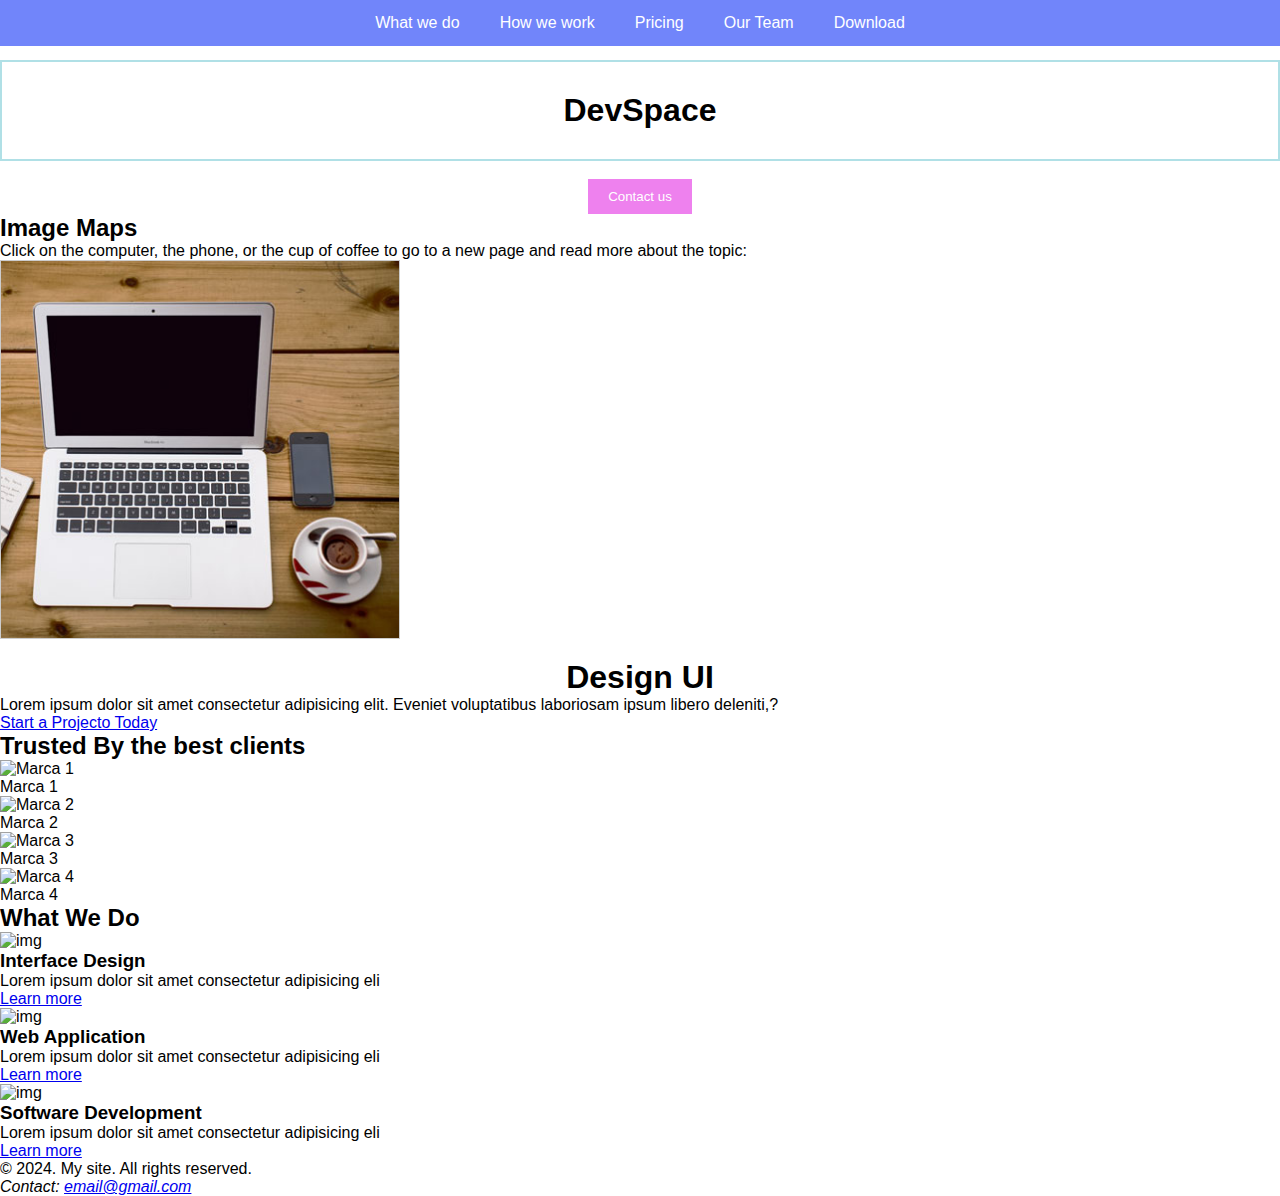
==== index.html @ 98fa3830 "Update image-style.css" ====
<!DOCTYPE html>
<html lang="es">
<head>
    <meta charset="UTF-8">
    <meta name="viewport" content="width=device-width, initial-scale=1.0">
    <link rel="stylesheet" href="style.css">
    <title>Dev Space</title>
</head>
<body>

    <header class="container">
        <nav class="menu">
            <ul>
                <li><a href="/">What we do</a></li>
                <li><a href="/">How we work</a></li>
                <li><a href="/">Pricing</a></li>
                <li><a href="/">Our Team</a></li>
                <li><a href="/">Download</a></li> 
            </ul>
        </nav>
    </header>

    <main>
        <section class="content">
            <h1>DevSpace</h1>
            <br>
            <a href="https://github.com/yuleiditho/DevFSpace" target="_blank">
                <button>Contact us</button>
            </a>
        </section>

        <section>
            <h2>Image Maps</h2>
            <p>Click on the computer, the phone, or the cup of coffee to go to a new page and read more about the topic:</p>
            
            <div class="image-map-container">
                <img src="images/workplace.jpg" alt="Workplace" usemap="#workmap" style="width:400;height:379;">

                <div class="highlight" style="top: 44px; left: 34px; width: 236px; height: 306px;"></div>
                <div class="highlight" style="top: 172px; left: 290px; width: 43px; height: 78px;"></div>
                <div class="highlight" style="top: 256px; left: 293px; width: 88px; height: 88px; border-radius: 50%;"></div>
                
                <map name="workmap">
                    <area shape="rect" target="_blank" alt="computer" title="computer" href="https://www.w3schools.com/html/computer.htm" coords="273,349,32,42" shape="rect">
                    <area shape="rect" target="_blank" alt="phone" title="phone" href="https://www.w3schools.com/html/phone.htm" coords="334,250,290,171" shape="rect">
                    <area shape="circle" target="_blank" alt="coffee" title="coffee" href="https://www.w3schools.com/html/coffee.htm" coords="305,270,107" shape="circle">
                </map>
            </div>

        </section>
        <section>
            <h1>Design UI</h1>

            <p>Lorem ipsum dolor sit amet consectetur adipisicing elit. 
                Eveniet voluptatibus laboriosam ipsum libero deleniti,?</p>

            <a href="#">Start a Projecto Today</a>
            
        </section>
        

        <section>
            <div>
                <h2>Trusted By the best clients</h2>
            </div>

            <figure>
                <img src="#" alt="Marca 1">
                <figcaption>Marca 1</figcaption>
            </figure>
            <figure>
                <img src="#" alt="Marca 2">
                <figcaption>Marca 2</figcaption>
            </figure>
            <figure>
                <img src="#" alt="Marca 3">
                <figcaption>Marca 3</figcaption>
            </figure> <figure>
                <img src="#" alt="Marca 4">
                <figcaption>Marca 4</figcaption>
            </figure>
        </section>

        <section>
            <h2>What We Do</h2>
            <article>
                <img src="https://www.lapa.ninja/lab/dev-space/images/what-we-do-1.svg" alt="img">
                <h3>Interface Design</h3>
                <p>Lorem ipsum dolor sit amet consectetur adipisicing eli</p>
                <a href="#">Learn more</a>
            </article>
            <article>
                <img src="https://www.lapa.ninja/lab/dev-space/images/what-we-do-2.svg" alt="img">
                <h3>Web Application</h3>
                <p>Lorem ipsum dolor sit amet consectetur adipisicing eli</p>
                <a href="#">Learn more</a>
            </article>
            <article>
                <img src="https://www.lapa.ninja/lab/dev-space/images/what-we-do-3.svg" alt="img">
                <h3>Software Development</h3>
                <p>Lorem ipsum dolor sit amet consectetur adipisicing eli</p>
                <a href="#">Learn more</a>
            </article>
        </section>
    </main>


    <footer>
        <p>&copy; 2024. My site. All rights reserved.</p>
        <address>
            Contact: <a href="email@gmail.com">email@gmail.com</a>
        </address>
    </footer>
    
</body>
</html>
---- style.css ----
*{
    margin: 0;
    padding: 0;
    box-sizing: border-box;
}

body{
    font-family: Verdana, Geneva, Tahoma, sans-serif;
    justify-content: center;
    align-items: center;
    height: 100vh;
}
.container{
    display: flex;
    flex-direction: column;
    align-items: center;
    width: 100%;
    max-width: 1200px;
}

.menu{
    background-color: #7185fa;
    width: 100%;
    position: fixed;
    top: 0;
    left: 0;
    z-index: 1000;
}

.menu ul{
    display: flex;
    list-style-type: none;
    justify-content: center;
}
.menu a{
    display: block;
    color: white;
    text-align: center;
    padding: 14px 20px;
    border: none;
    border-radius: 20px;
    transition-duration: 500ms;
    cursor: pointer;
    text-decoration: none;
}

.menu a:hover {
    background-color: #484ad8;
    color: black;
    padding: 12px;
}

.content{
    margin-top: 60px;
    text-align: center;
    width: 100%;
}

h1{
    margin-top: 10px;
    padding-top: 10px;
    text-align: center;
}

.content h1{
    text-align: center;
    border: 2px solid powderblue;
    padding: 30px;
}

.content button {
    background-color: hsl(300, 76%, 72%);
    color: white;
    padding: 10px 20px;
    border: none;
    cursor: pointer;
    transition: transform 0.3s;
}

button:hover {
    transform: scale(1.1);
}

.image-map-container {
    position: relative;
    width: 400px; /* Ajusta el ancho según sea necesario */
    height: 379px; /* Ajusta la altura según sea necesario */
    overflow: hidden; /* Oculta cualquier contenido que se desborde */
    border: 1px solid #ccc; /* Añade un borde para visualizar mejor la caja */
}

.image-map-container img {
    width: 100%; /* Asegura que la imagen se ajuste al ancho del contenedor */
    height: auto; /* Mantiene la proporción de la imagen */
}


.image-map-container area {
    position: absolute;
    display: block;
    pointer-events: none;
    transition: background-color 0.3s;
}

.image-map-container area:hover {
    background-color: rgba(69, 77, 75, 0.658);
}

.image-map-container area[shape="rect"] {
    top: 44px;
    left: 34px;
    width: 236px;
    height: 306px;
}

.image-map-container area[shape="rect"]:nth-of-type(2) {
    top: 172px;
    left: 290px;
    width: 43px;
    height: 78px;
}

.image-map-container area[shape="circle"] {
    top: 256px;
    left: 293px;
    width: 88px;
    height: 88px;
    border-radius: 100%;
}
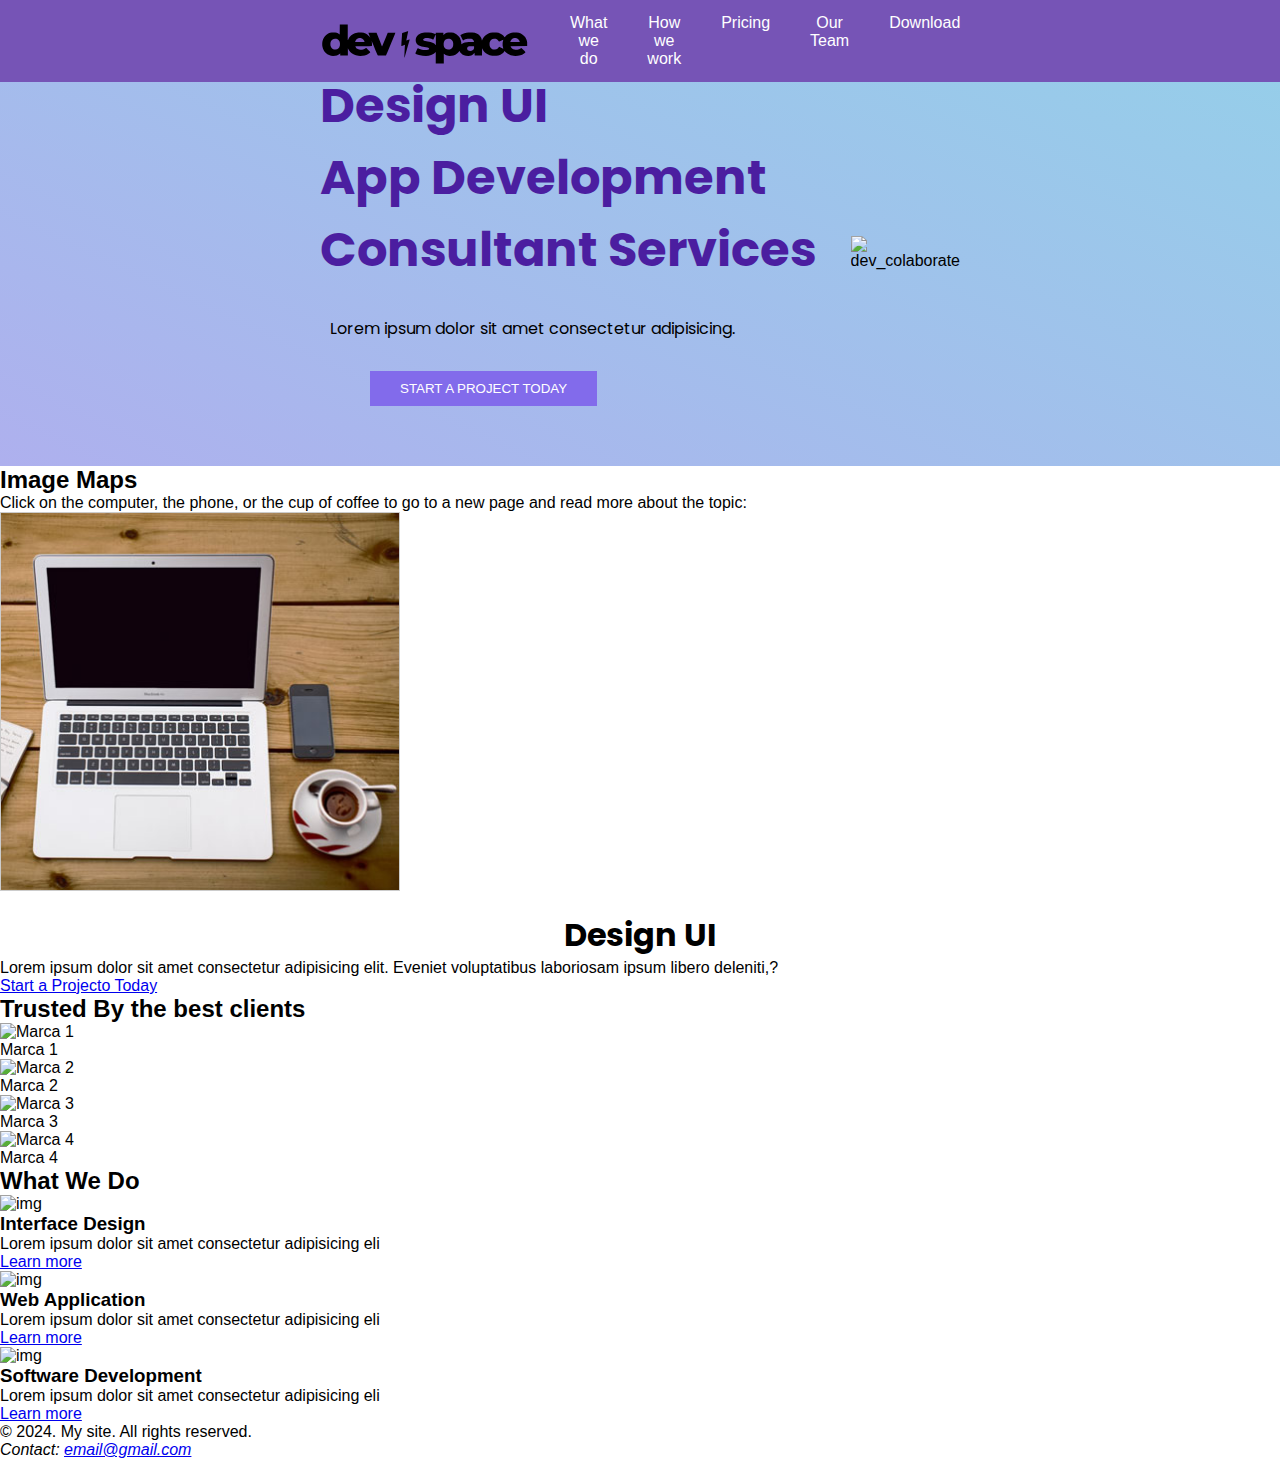
==== commit 2500b802: "style: Improve the design of the landing page" ====
--- a/index.html
+++ b/index.html
@@ -4,12 +4,15 @@
     <meta charset="UTF-8">
     <meta name="viewport" content="width=device-width, initial-scale=1.0">
     <link rel="stylesheet" href="style.css">
+    <link href="https://fonts.googleapis.com/css2?family=Poppins:wght@400;700&display=swap" rel="stylesheet">
     <title>Dev Space</title>
 </head>
 <body>
 
     <header class="container">
+       
         <nav class="menu">
+            <img src="images/logospace.svg" alt="logo" class="logo">
             <ul>
                 <li><a href="/">What we do</a></li>
                 <li><a href="/">How we work</a></li>
@@ -21,12 +24,20 @@
     </header>
 
     <main>
-        <section class="content">
-            <h1>DevSpace</h1>
-            <br>
-            <a href="https://github.com/yuleiditho/DevFSpace" target="_blank">
-                <button>Contact us</button>
-            </a>
+        <section class="content flex">
+            <div class="flex_item">
+                <h1>Design UI</h1>
+                <span>App Development</span>
+                <span>Consultant Services</span>
+                <p>Lorem ipsum dolor sit amet consectetur adipisicing.</p>
+                <a href="https://github.com/yuleiditho/DevFSpace" target="_blank">
+                    <button>START A PROJECT TODAY</button>
+                </a>    
+            </div>
+            <div class="flex_item">
+                <img src="https://www.lapa.ninja/lab/dev-space/images/yeo-feature-1.svg" alt="dev_colaborate" style="width:1080px;height:320;">
+            </div>
+            
         </section>
 
         <section>
--- a/style.css
+++ b/style.css
@@ -10,7 +10,7 @@
     align-items: center;
     height: 100vh;
 }
-.container{
+.container {
     display: flex;
     flex-direction: column;
     align-items: center;
@@ -18,21 +18,33 @@
     max-width: 1200px;
 }
 
-.menu{
-    background-color: #7185fa;
+.menu {
+    background-color: #7654b6;
     width: 100%;
     position: fixed;
     top: 0;
     left: 0;
     z-index: 1000;
-}
-
-.menu ul{
+    display: flex; 
+    align-items: center; 
+    justify-content: space-between; /* Espaciar los elementos */
+    padding: 0 300px; /* Ajusta el padding según sea necesario */
+}
+
+.logo {
+    width: 250px;
+    height: auto;
+    vertical-align: middle;
+    margin-left: 0; /* Elimina el padding y usa margin si es necesario */
+}
+
+.menu ul {
     display: flex;
     list-style-type: none;
     justify-content: center;
 }
-.menu a{
+
+.menu a {
     display: block;
     color: white;
     text-align: center;
@@ -45,34 +57,103 @@
 }
 
 .menu a:hover {
-    background-color: #484ad8;
+    background-color: #a3a4f5;
     color: black;
     padding: 12px;
 }
 
+/* Media Queries para Responsividad */
+@media (max-width: 1200px) {
+    .menu {
+        padding: 0 150px; /* Ajusta el padding para pantallas más pequeñas */
+    }
+}
+
+@media (max-width: 768px) {
+    .menu {
+        flex-direction: column; /* Cambia la dirección a columna para pantallas pequeñas */
+        padding: 0 20px; /* Ajusta el padding para pantallas más pequeñas */
+    }
+
+    .menu ul {
+        flex-direction: column; /* Cambia la dirección de los elementos del menú a columna */
+        align-items: center; /* Centra los elementos del menú */
+    }
+
+    .menu a {
+        padding: 10px 0; /* Ajusta el padding de los enlaces del menú */
+    }
+}
+
+
+.flex { 
+    display: flex;
+    gap: 0px;
+    flex-wrap: nowrap;
+    justify-content: space-around;
+    align-content: center;
+    align-items: center;
+ }
+  
+ .flex__item:nth-child(1) { 
+    width: 40%;
+    height: 80%;
+    
+ }
+  
+ .flex__item:nth-child(2){ 
+    width: 40%;
+    height: 80%;
+    
+ }
+
+ .flex img{
+    margin-top: 80px;
+    padding-right: 300px;
+    max-width: 100%;
+    height: auto;
+ }
 .content{
-    margin-top: 60px;
-    text-align: center;
-    width: 100%;
+    background: rgb(174,176,238);
+    background: linear-gradient(25deg, rgba(174,176,238,1) 0%, rgba(148,208,233,1) 100%);
+    padding: 20px; /* Espaciado interno */
+    padding-bottom: 60px;
 }
 
 h1{
+    font-family: 'Poppins', sans-serif;
+    font-weight: 400px;
     margin-top: 10px;
     padding-top: 10px;
     text-align: center;
-}
-
-.content h1{
-    text-align: center;
-    border: 2px solid powderblue;
+
+}
+
+.content h1,span{
+    font-family: 'Poppins', sans-serif;
+    font-size: xxx-large;
+    font-weight: bold;
+    color: #4b1ea0;
+    text-align: left;
+    padding: 0px;
+    margin-top: 50px;
+    margin-left: 300px;
+}
+
+.content p{
+    font-family: 'Poppins', sans-serif;
+    text-align: left;
+    display: block;
     padding: 30px;
+    margin-left: 280px;
 }
 
 .content button {
-    background-color: hsl(300, 76%, 72%);
+    background-color: hsl(251, 76%, 67%);
     color: white;
-    padding: 10px 20px;
+    padding: 10px 30px;
     border: none;
+    margin-left: 350px;
     cursor: pointer;
     transition: transform 0.3s;
 }
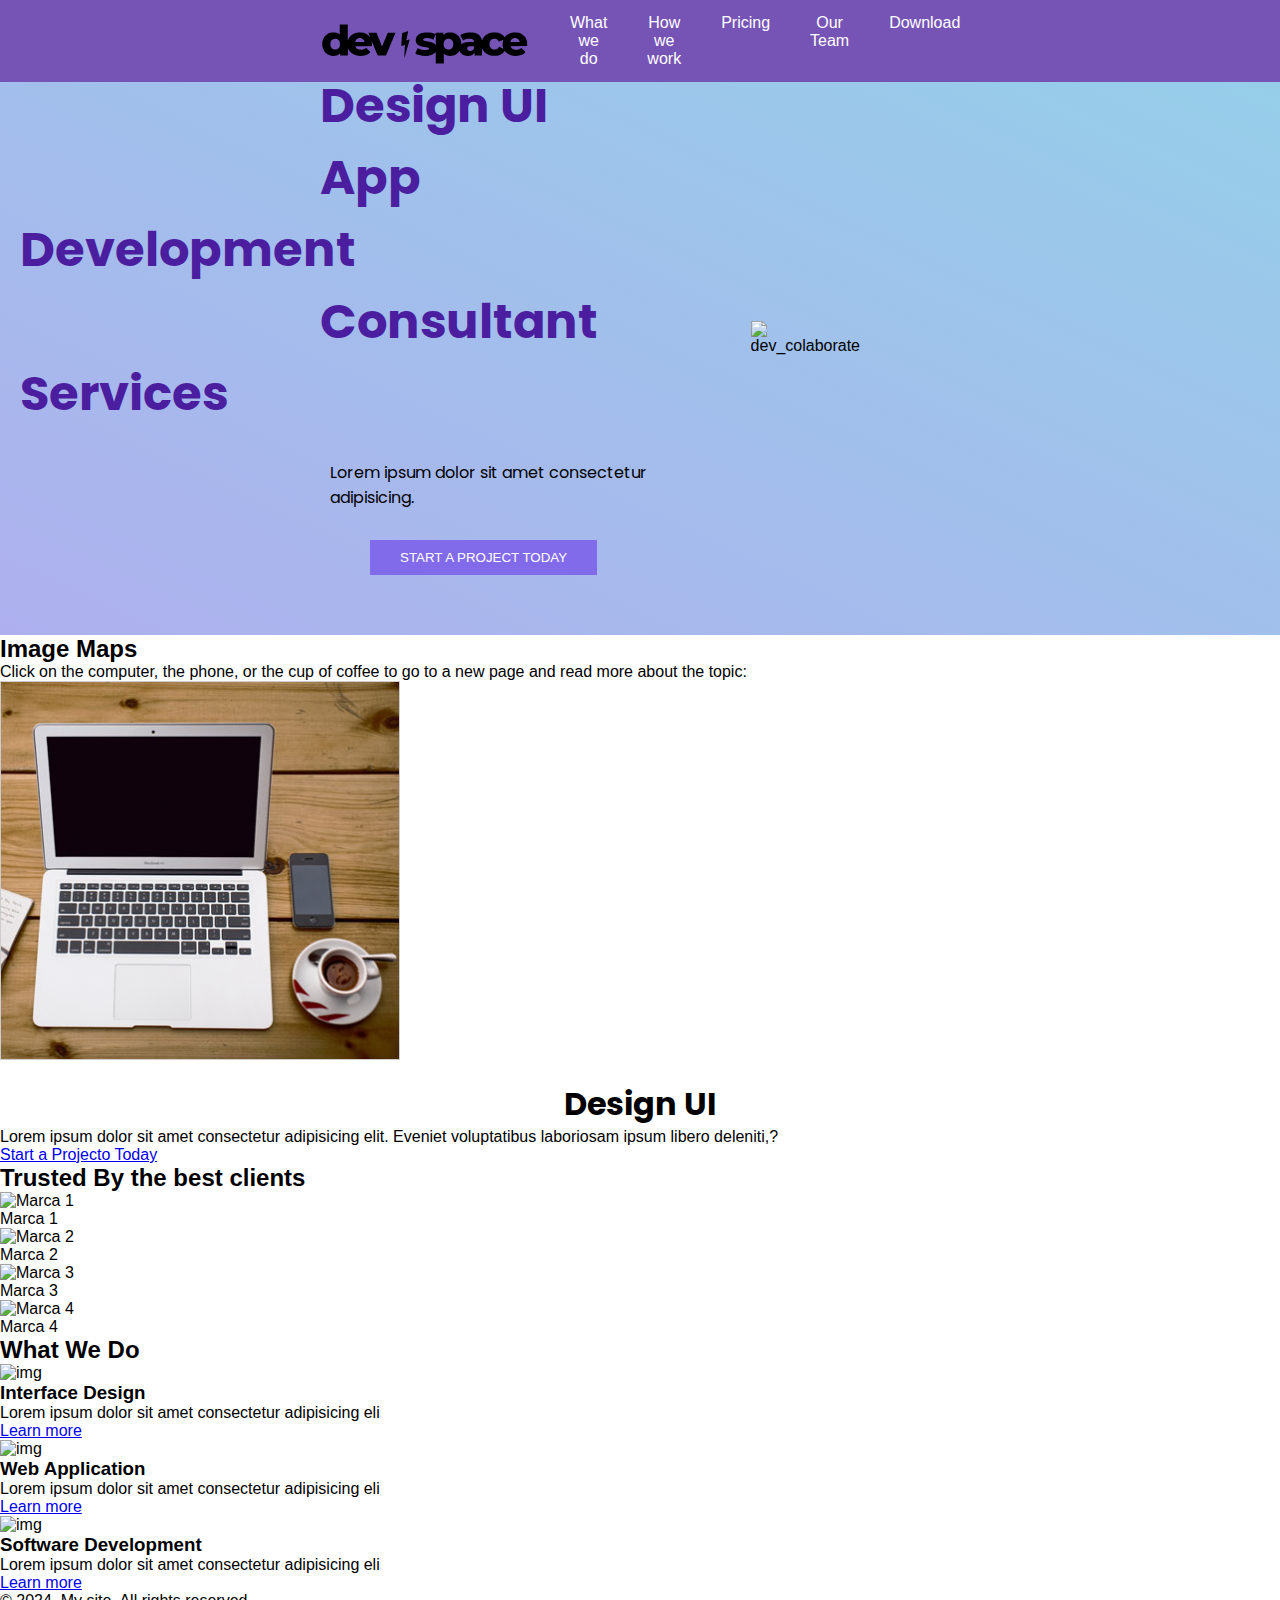
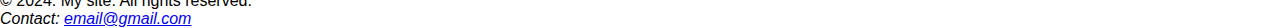
==== commit 364d47fb: "style: Improve the design of the landing page" ====
--- a/index.html
+++ b/index.html
@@ -3,8 +3,24 @@
 <head>
     <meta charset="UTF-8">
     <meta name="viewport" content="width=device-width, initial-scale=1.0">
+    <meta name="viewport" content="width=device-width, initial-scale=1, user-scalable=1" />
     <link rel="stylesheet" href="style.css">
+    <link rel="icon" href="https://img.icons8.com/?size=100&id=1umd-HubAW01&format=png&color=000000" type="image/png" sizes="16x16 32x32 48x48">
     <link href="https://fonts.googleapis.com/css2?family=Poppins:wght@400;700&display=swap" rel="stylesheet">
+    <meta name="description" content="Register for a machine learning workshop at our school for machines who can't learn good and want to do other stuff good too" />
+    <!--Target in X/Facebook-->
+    <meta name="twitter:title" content="Machine Learning Workshop" />
+    <meta name="twitter:description" content="School for machines who can't learn good and want to do other stuff good too" />
+    <meta name="twitter:url" content="https://www.machinelearningworkshop.com/?src=twitter" />
+    <meta name="twitter:image:src" content="http://www.machinelearningworkshop.com/image/all.png" />
+    <meta name="twitter:image:alt" content="27 different home appliances" />
+    <meta name="twitter:creator" content="@estellevw" />
+    <meta name="twitter:site" content="@perfmattersconf" />
+
+    <meta property="og:title" content="Machine Learning Workshop" />
+    <meta property="og:description" content="School for Machines Who Can't Learn Good and Want to Do Other Stuff Good Too" />
+    <meta property="og:image" content="http://www.machinelearningworkshop.com/image/all.png" />
+    <meta property="og:image:alt" content="Black and white line drawing of refrigerator, french door refrigerator, range, washer, fan, microwave, vaccuum, space heater and air conditioner" />
     <title>Dev Space</title>
 </head>
 <body>
@@ -14,17 +30,17 @@
         <nav class="menu">
             <img src="images/logospace.svg" alt="logo" class="logo">
             <ul>
-                <li><a href="/">What we do</a></li>
-                <li><a href="/">How we work</a></li>
-                <li><a href="/">Pricing</a></li>
-                <li><a href="/">Our Team</a></li>
-                <li><a href="/">Download</a></li> 
+                <li><a href="#do">What we do</a></li>
+                <li><a href="#work">How we work</a></li>
+                <li><a href="#pricing">Pricing</a></li>
+                <li><a href="#team">Our Team</a></li>
+                <li><a href="#download">Download</a></li> 
             </ul>
         </nav>
     </header>
 
     <main>
-        <section class="content flex">
+        <section class="content flex" >
             <div class="flex_item">
                 <h1>Design UI</h1>
                 <span>App Development</span>
@@ -40,7 +56,7 @@
             
         </section>
 
-        <section>
+        <section >
             <h2>Image Maps</h2>
             <p>Click on the computer, the phone, or the cup of coffee to go to a new page and read more about the topic:</p>
             
@@ -57,9 +73,9 @@
                     <area shape="circle" target="_blank" alt="coffee" title="coffee" href="https://www.w3schools.com/html/coffee.htm" coords="305,270,107" shape="circle">
                 </map>
             </div>
+        </section>
 
-        </section>
-        <section>
+        <section >
             <h1>Design UI</h1>
 
             <p>Lorem ipsum dolor sit amet consectetur adipisicing elit. 
@@ -70,7 +86,7 @@
         </section>
         
 
-        <section>
+        <section >
             <div>
                 <h2>Trusted By the best clients</h2>
             </div>
@@ -92,7 +108,7 @@
             </figure>
         </section>
 
-        <section>
+        <section id="do">
             <h2>What We Do</h2>
             <article>
                 <img src="https://www.lapa.ninja/lab/dev-space/images/what-we-do-1.svg" alt="img">
--- a/style.css
+++ b/style.css
@@ -1,3 +1,7 @@
+:root{ /*Variables constantes*/
+    --theme-color: #226DAA;
+}
+
 *{
     margin: 0;
     padding: 0;
@@ -109,7 +113,7 @@
 
  .flex img{
     margin-top: 80px;
-    padding-right: 300px;
+    padding-right: 400px;
     max-width: 100%;
     height: auto;
  }
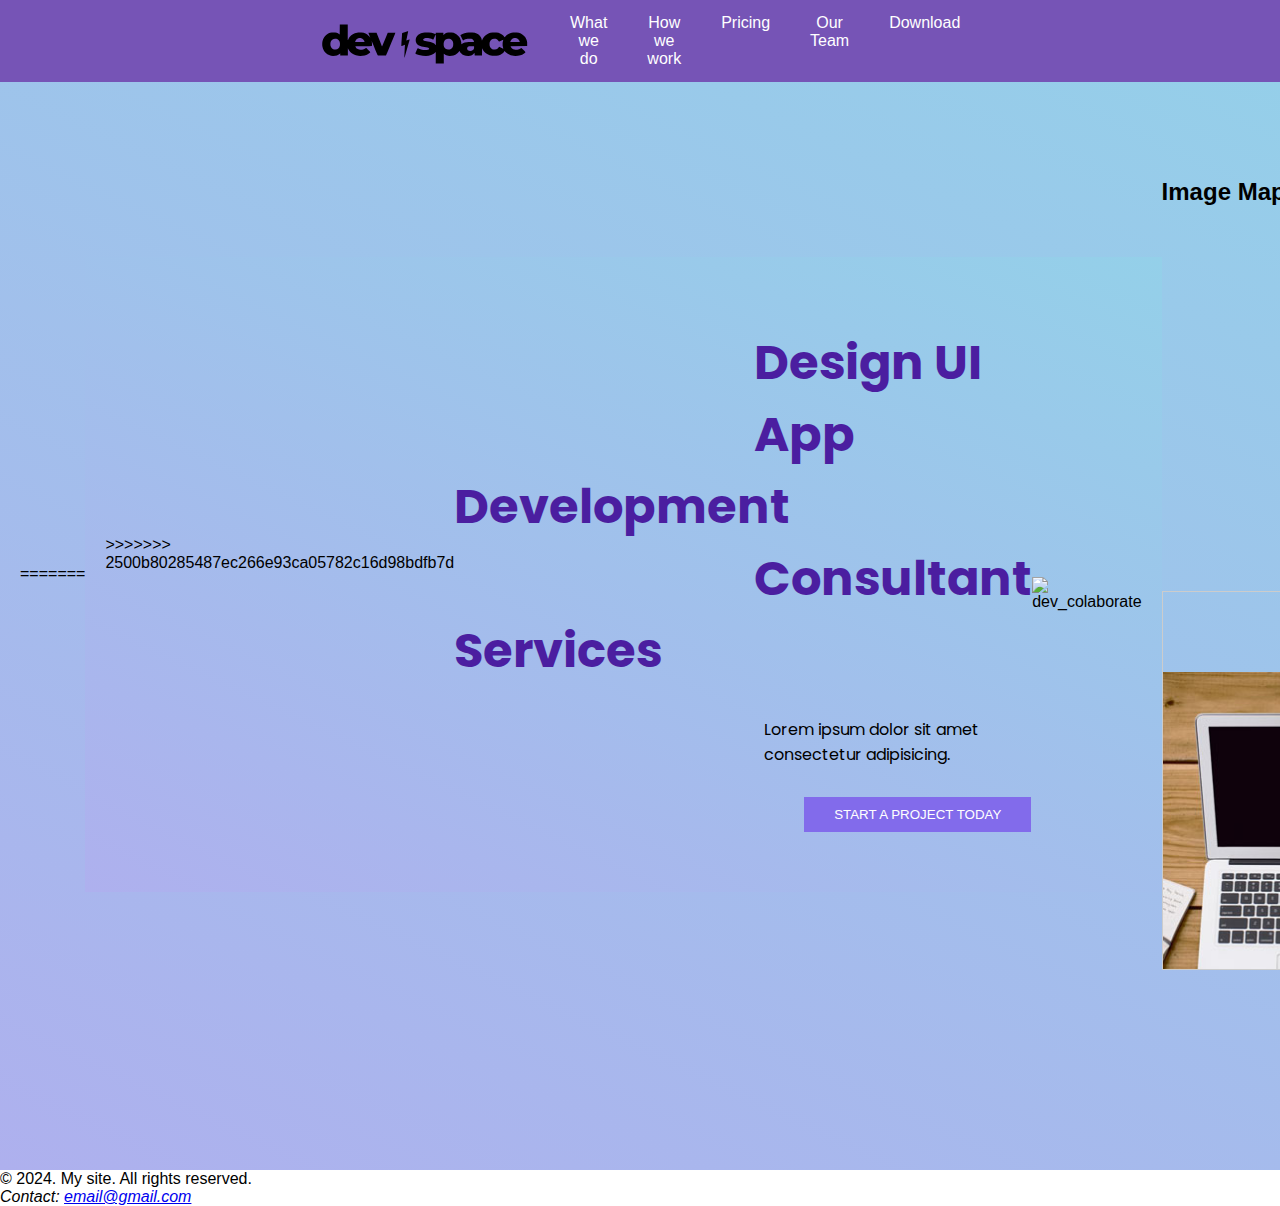
==== commit 8fb5b022: "Merge branch 'main' of https://github.com/yuleiditho/DevFSpace" ====
--- a/index.html
+++ b/index.html
@@ -40,7 +40,11 @@
     </header>
 
     <main>
+<<<<<<< HEAD
         <section class="content flex" >
+=======
+        <section class="content flex">
+>>>>>>> 2500b80285487ec266e93ca05782c16d98bdfb7d
             <div class="flex_item">
                 <h1>Design UI</h1>
                 <span>App Development</span>
--- a/style.css
+++ b/style.css
@@ -113,7 +113,11 @@
 
  .flex img{
     margin-top: 80px;
+<<<<<<< HEAD
     padding-right: 400px;
+=======
+    padding-right: 300px;
+>>>>>>> 2500b80285487ec266e93ca05782c16d98bdfb7d
     max-width: 100%;
     height: auto;
  }
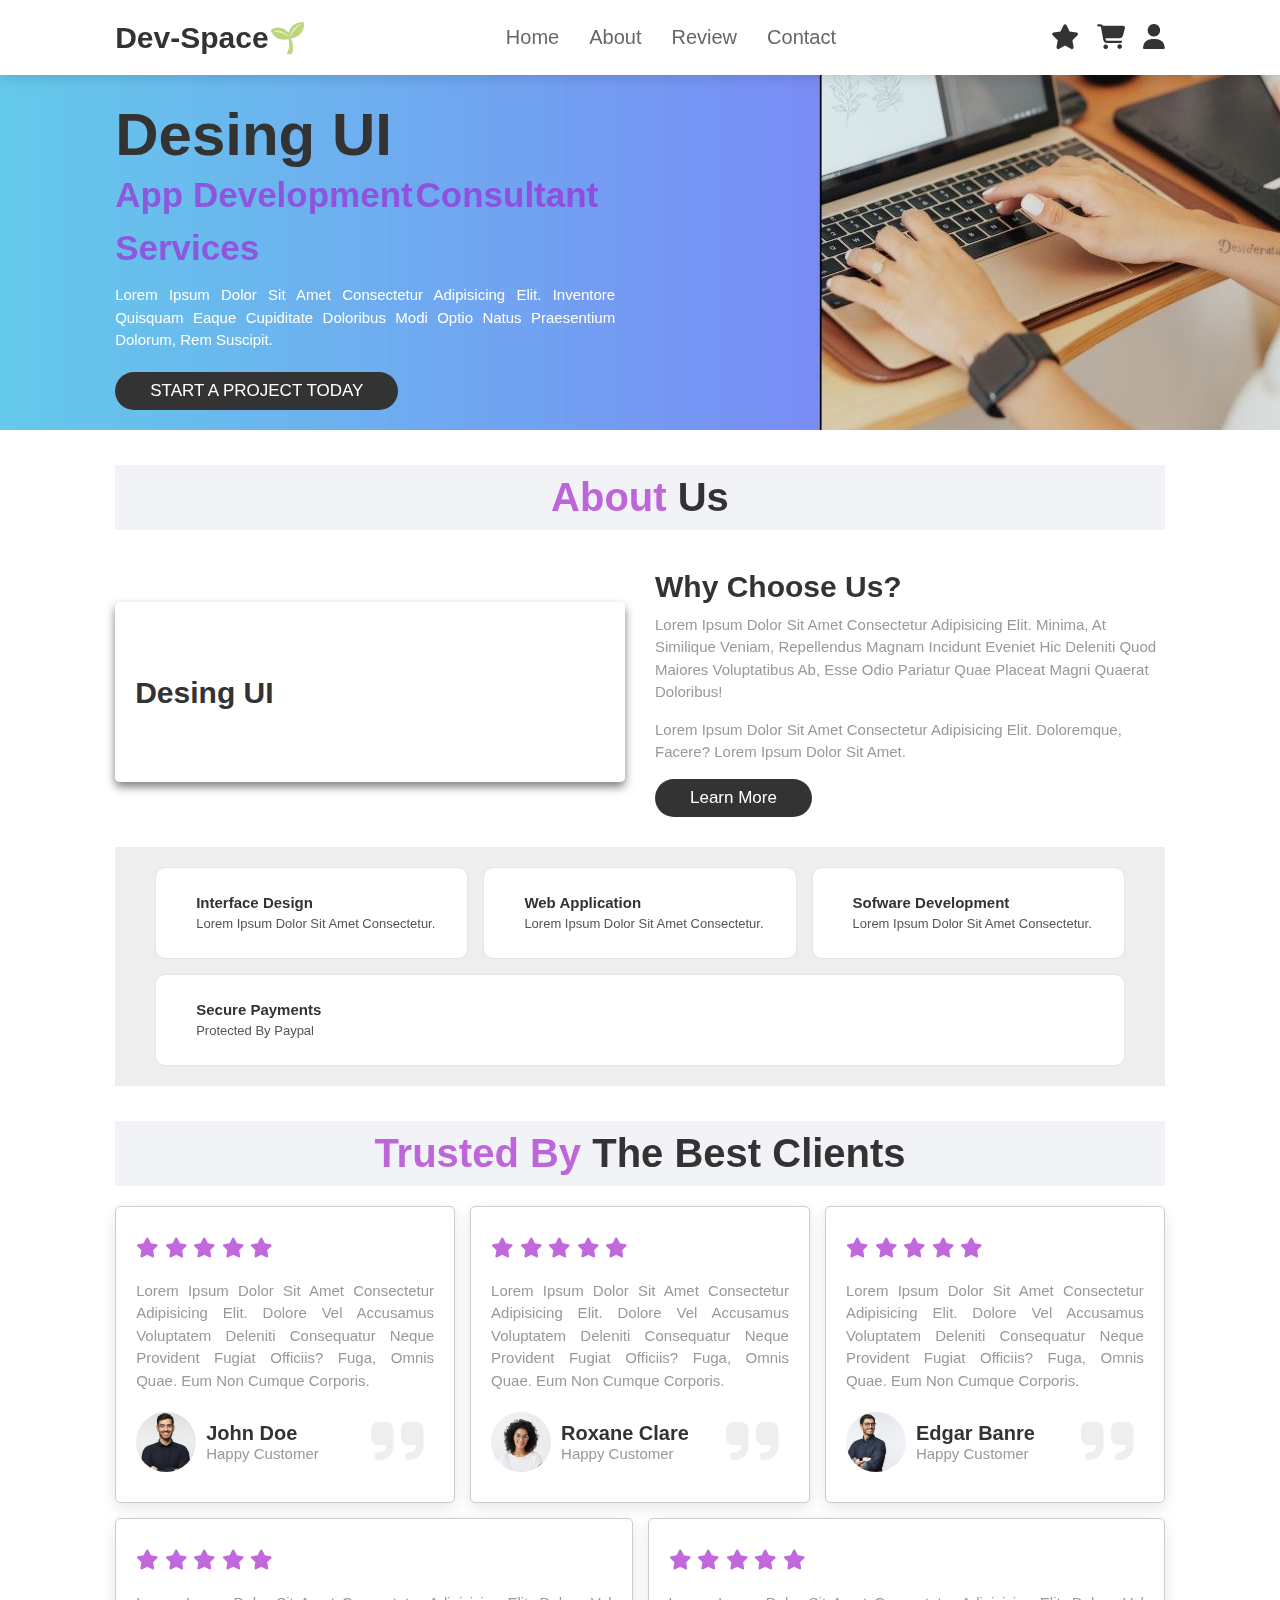
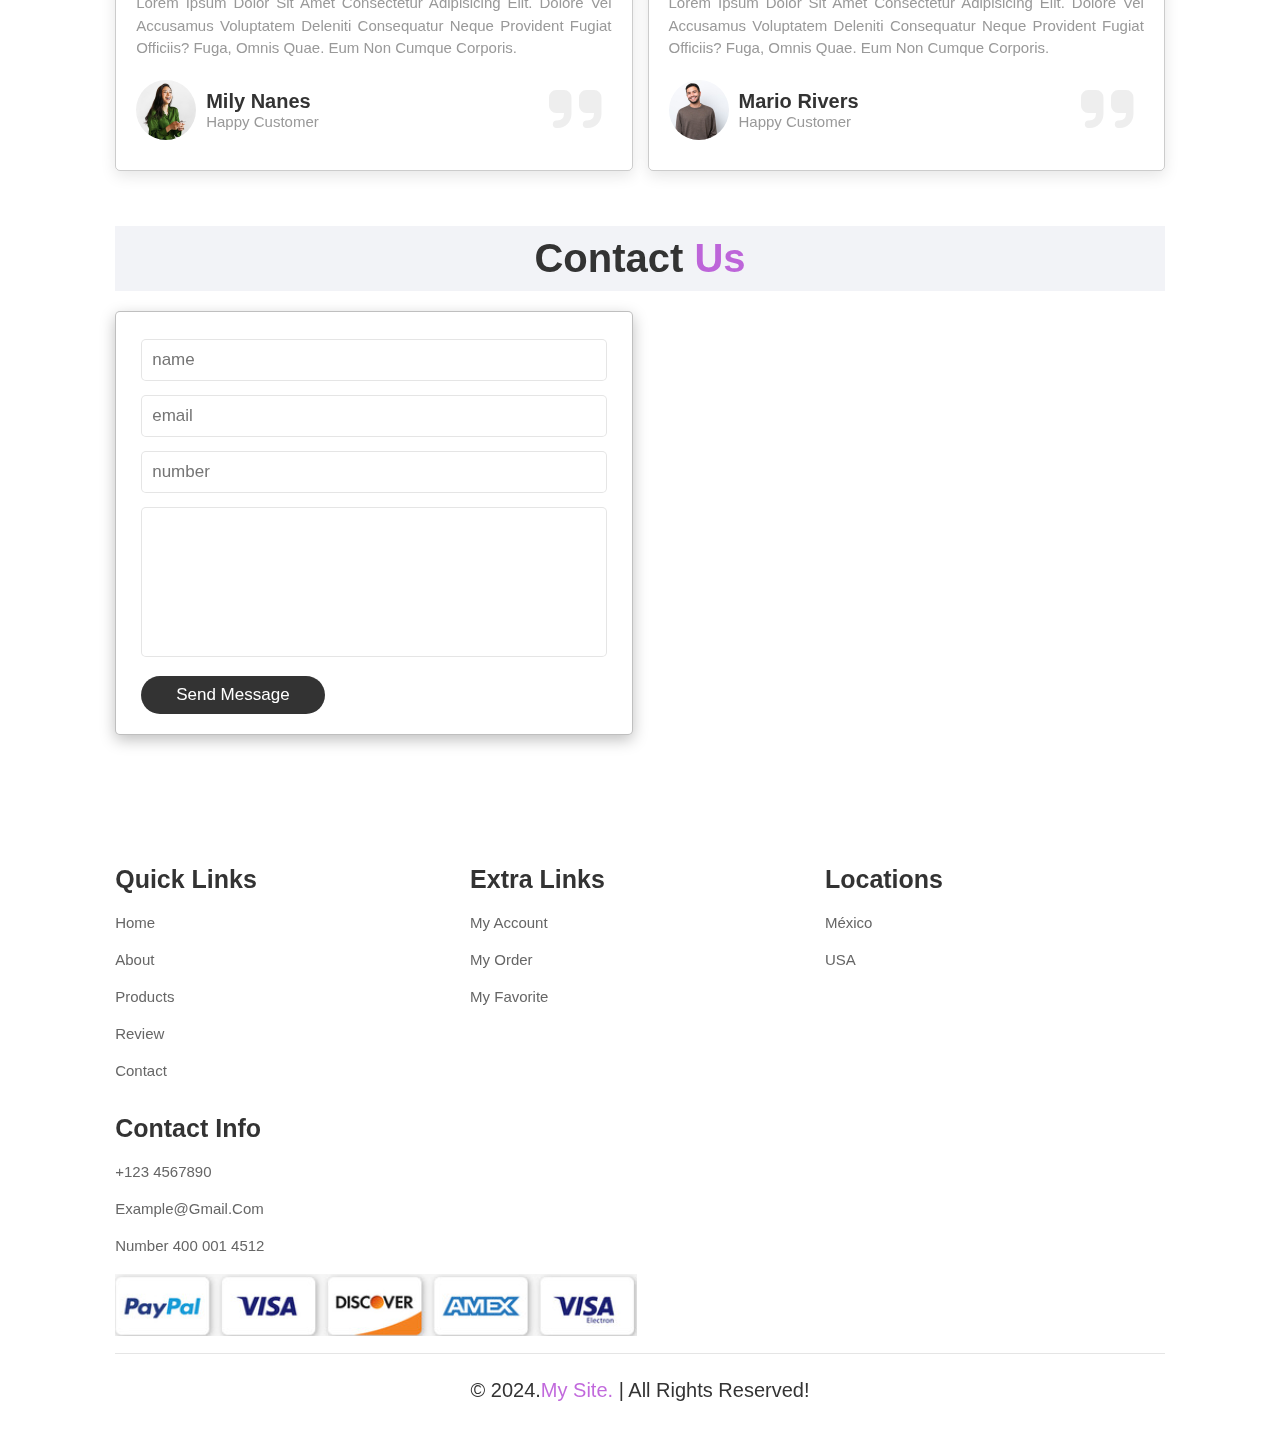
==== commit ed722fdc: "Update content lading page" ====
--- a/index.html
+++ b/index.html
@@ -1,147 +1,279 @@
 <!DOCTYPE html>
-<html lang="es">
+<html lang="en" >
 <head>
-    <meta charset="UTF-8">
-    <meta name="viewport" content="width=device-width, initial-scale=1.0">
-    <meta name="viewport" content="width=device-width, initial-scale=1, user-scalable=1" />
-    <link rel="stylesheet" href="style.css">
-    <link rel="icon" href="https://img.icons8.com/?size=100&id=1umd-HubAW01&format=png&color=000000" type="image/png" sizes="16x16 32x32 48x48">
-    <link href="https://fonts.googleapis.com/css2?family=Poppins:wght@400;700&display=swap" rel="stylesheet">
-    <meta name="description" content="Register for a machine learning workshop at our school for machines who can't learn good and want to do other stuff good too" />
-    <!--Target in X/Facebook-->
-    <meta name="twitter:title" content="Machine Learning Workshop" />
-    <meta name="twitter:description" content="School for machines who can't learn good and want to do other stuff good too" />
-    <meta name="twitter:url" content="https://www.machinelearningworkshop.com/?src=twitter" />
-    <meta name="twitter:image:src" content="http://www.machinelearningworkshop.com/image/all.png" />
-    <meta name="twitter:image:alt" content="27 different home appliances" />
-    <meta name="twitter:creator" content="@estellevw" />
-    <meta name="twitter:site" content="@perfmattersconf" />
-
-    <meta property="og:title" content="Machine Learning Workshop" />
-    <meta property="og:description" content="School for Machines Who Can't Learn Good and Want to Do Other Stuff Good Too" />
-    <meta property="og:image" content="http://www.machinelearningworkshop.com/image/all.png" />
-    <meta property="og:image:alt" content="Black and white line drawing of refrigerator, french door refrigerator, range, washer, fan, microwave, vaccuum, space heater and air conditioner" />
-    <title>Dev Space</title>
+  <meta charset="UTF-8">
+  <title>Template Responsive</title>
+  <link rel="stylesheet" href="./style.css">
+  <meta charset="UTF-8">
+  <meta http-equiv="X-UA-Compatible" content="IE=edge">
+  <meta name="viewport" content="width=device-width, initial-scale=1.0">
+  <link rel="stylesheet" href="style.css">
+  <title>Website Responsive flower website design tutorial</title>
+<!-- font awesome  cdn link--> 
+ <link rel="stylesheet" href="https://cdnjs.cloudflare.com/ajax/libs/font-awesome/6.7.1/css/all.min.css">  
 </head>
+
 <body>
-
-    <header class="container">
-       
-        <nav class="menu">
-            <img src="images/logospace.svg" alt="logo" class="logo">
-            <ul>
-                <li><a href="#do">What we do</a></li>
-                <li><a href="#work">How we work</a></li>
-                <li><a href="#pricing">Pricing</a></li>
-                <li><a href="#team">Our Team</a></li>
-                <li><a href="#download">Download</a></li> 
-            </ul>
-        </nav>
-    </header>
-
-    <main>
-<<<<<<< HEAD
-        <section class="content flex" >
-=======
-        <section class="content flex">
->>>>>>> 2500b80285487ec266e93ca05782c16d98bdfb7d
-            <div class="flex_item">
-                <h1>Design UI</h1>
-                <span>App Development</span>
-                <span>Consultant Services</span>
-                <p>Lorem ipsum dolor sit amet consectetur adipisicing.</p>
-                <a href="https://github.com/yuleiditho/DevFSpace" target="_blank">
-                    <button>START A PROJECT TODAY</button>
-                </a>    
-            </div>
-            <div class="flex_item">
-                <img src="https://www.lapa.ninja/lab/dev-space/images/yeo-feature-1.svg" alt="dev_colaborate" style="width:1080px;height:320;">
-            </div>
+<!--   heder section starts -->
+  <header>
+    
+    <input type="checkbox" name="" id="toggler">
+    <label for="toggler" class="fas fa-bars"></label>
+    <a href="" class="logo">dev-space<span>🌱</span></a>
+    
+    <nav class="navbar">
+      <ul>
+        <li><a href="#home">Home</a> </li>
+        <li><a href="#about">About</a></li>
+        <li><a href="#review">Review</a></li>
+        <li><a href="#contact">Contact</a></li>
+      </ul>
+    </nav>
+    <div class="icons">
+      <a href="#" class="fas fa-star"></a>
+      <a href="#" class="fas fa-shopping-cart"></a>
+      <a href="#" class="fas fa-user"></a>
+    </div>
+  </header>
+  
+<!--   home section starts -->
+  <section class="home" id="home">
+    <div class="content">
+      <h3>Desing UI</h3>
+      <span>App Development</span>
+      <span>Consultant services</span>
+      <p>Lorem ipsum dolor sit amet consectetur adipisicing elit. Inventore quisquam eaque cupiditate doloribus modi optio natus praesentium dolorum, rem suscipit.</p>
+      <a href="#" class="btn">START A PROJECT TODAY</a>
+    </div>
+  </section>
+  
+<!--   about section stars -->
+  <section class="about" id="about">
+    <h1 class="heading"><span>about </span> us</h1>
+    <div class="row">
+      <div class="video-container">
+        <iframe src="https://www.youtube.com/embed/ZK-rNEhJIDs?si=gKXqEC_c0zamU7kQ" title="YouTube video player" frameborder="0" allow="accelerometer; autoplay; clipboard-write; encrypted-media; gyroscope; picture-in-picture; web-share" referrerpolicy="strict-origin-when-cross-origin" allowfullscreen></iframe>
+        <h3>desing UI</h3>
+      </div>
+      <div class="content">
+        <h3>Why choose us?</h3>
+        <p>Lorem ipsum dolor sit amet consectetur adipisicing elit. Minima, at similique veniam, repellendus magnam incidunt eveniet hic deleniti quod maiores voluptatibus ab, esse odio pariatur quae placeat magni quaerat doloribus!</p>
+        <p>Lorem ipsum dolor sit amet consectetur adipisicing elit. Doloremque, facere? Lorem ipsum dolor sit amet.</p>
+        <a href="#" class="btn">learn more</a>
+      </div>
+    </div>
+    
+<!--     icons section starts -->
+    <section class="icons-container">
+      <div class="icons">
+        <img src="https://www.lapa.ninja/lab/dev-space/images/what-we-do-1.svg" alt="">
+        <div class="info">
+          <h3>Interface Design</h3>
+          <span>Lorem ipsum dolor sit amet consectetur.</span>
+      </div>
+      </div>
+      
+      
+      <div class="icons">
+        <img src="https://www.lapa.ninja/lab/dev-space/images/what-we-do-2.svg" alt="">
+        <div class="info">
+          <h3>web application</h3>
+          <span>Lorem ipsum dolor sit amet consectetur.</span>
+        </div>
+      </div>
+        
+        <div class="icons">
+          <img src="https://www.lapa.ninja/lab/dev-space/images/what-we-do-3.svg" alt="">
+          <div class="info">
+            <h3>Sofware Development</h3>
+            <span>Lorem ipsum dolor sit amet consectetur.</span>
+          </div>
+        </div>
+      
+        <div class="icons">
+        <img src="https://www.lapa.ninja/lab/dev-space/images/what-we-do-1.svg" alt="">
+        <div class="info">
+          <h3>secure payments</h3>
+          <span>protected by paypal</span>
+        </div>
+        </div>
+      
+      </div>
+    </section>
+  </section>
+  
+    <!-- review section -->
+   <section class="review" id="review">
+      <h1 class="heading"><span>Trusted by </span>the best clients</h1>
+      <div class="box-container">
+
+        <div class="box">
+          <div class="stars">
+            <i class="fas fa-star"></i>
+            <i class="fas fa-star"></i>
+            <i class="fas fa-star"></i>
+            <i class="fas fa-star"></i>
+            <i class="fas fa-star"></i>
+          </div>
+        <p>Lorem ipsum dolor sit amet consectetur adipisicing elit. Dolore vel accusamus voluptatem deleniti 
+          consequatur neque provident fugiat officiis? Fuga, omnis quae. 
+          Eum non cumque corporis.</p>
+        <div class="user">
+          <img src="images/people-1.jpg" alt="John Doe">
+          <div class="user-info">
+            <h3>john doe</h3>
+            <span>happy customer</span>
+          </div>
+        </div>
+          <span class="fas fa-quote-right"></span>
+        </div>
+
+        <div class="box">
+          <div class="stars">
+            <i class="fas fa-star"></i>
+            <i class="fas fa-star"></i>
+            <i class="fas fa-star"></i>
+            <i class="fas fa-star"></i>
+            <i class="fas fa-star"></i>
+          </div>
+        <p>Lorem ipsum dolor sit amet consectetur adipisicing elit. Dolore vel accusamus voluptatem deleniti 
+          consequatur neque provident fugiat officiis? Fuga, omnis quae. 
+          Eum non cumque corporis.</p>
+        <div class="user">
+          <img src="images/people-2.jpg" alt="Roxane Clare">
+          <div class="user-info">
+            <h3>roxane clare</h3>
+            <span>happy customer</span>
+          </div>
+        </div>
+          <span class="fas fa-quote-right"></span>
+        </div>
+
+        <div class="box">
+          <div class="stars">
+            <i class="fas fa-star"></i>
+            <i class="fas fa-star"></i>
+            <i class="fas fa-star"></i>
+            <i class="fas fa-star"></i>
+            <i class="fas fa-star"></i>
+          </div>
+        <p>Lorem ipsum dolor sit amet consectetur adipisicing elit. Dolore vel accusamus voluptatem deleniti 
+          consequatur neque provident fugiat officiis? Fuga, omnis quae. 
+          Eum non cumque corporis.</p>
+        <div class="user">
+          <img src="images/people-3.jpg" alt="Roxane Clare">
+          <div class="user-info">
+            <h3>edgar banre</h3>
+            <span>happy customer</span>
+          </div>
+        </div>
+          <span class="fas fa-quote-right"></span>
+        </div>
+
+        <div class="box">
+          <div class="stars">
+            <i class="fas fa-star"></i>
+            <i class="fas fa-star"></i>
+            <i class="fas fa-star"></i>
+            <i class="fas fa-star"></i>
+            <i class="fas fa-star"></i>
+          </div>
+        <p>Lorem ipsum dolor sit amet consectetur adipisicing elit. Dolore vel accusamus voluptatem deleniti 
+          consequatur neque provident fugiat officiis? Fuga, omnis quae. 
+          Eum non cumque corporis.</p>
+        <div class="user">
+          <img src="images/people-4.jpg" alt="Roxane Clare">
+          <div class="user-info">
+            <h3>mily nanes</h3>
+            <span>happy customer</span>
+          </div>
+        </div>
+          <span class="fas fa-quote-right"></span>
+        </div>
+
+        <div class="box">
+          <div class="stars">
+            <i class="fas fa-star"></i>
+            <i class="fas fa-star"></i>
+            <i class="fas fa-star"></i>
+            <i class="fas fa-star"></i>
+            <i class="fas fa-star"></i>
+          </div>
+        <p>Lorem ipsum dolor sit amet consectetur adipisicing elit. Dolore vel accusamus voluptatem deleniti 
+          consequatur neque provident fugiat officiis? Fuga, omnis quae. 
+          Eum non cumque corporis.</p>
+        <div class="user">
+          <img src="images/people-5.jpg" alt="Roxane Clare">
+          <div class="user-info">
+            <h3>mario rivers</h3>
+            <span>happy customer</span>
+          </div>
+        </div>
+          <span class="fas fa-quote-right"></span>
+        </div>
+
+      </div>
+     </section>
+
+     <!-- contact section starts -->
+      <section class="contact" id="contact">
+        <h1 class="heading">Contact<span> us</span></h1>
+
+        <div class="row">
+          <form action="">
+            <input type="text" placeholder="name" class="box">
+            <input type="email" placeholder="email" class="box">
+            <input type="number" placeholder="number" class="box">
+            <textarea name="" class="box" placeholder="message" id="" cols="30" rows="10">
+            </textarea>
+            <input type="submit" value="send message" class="btn">
+          </form>
+
+          <div class="image">
+            <img src="https://www.lapa.ninja/lab/dev-space/images/yeo-feature-1.svg" alt="">
+          </div>
+
+        </div>
+      </section>
+
+      <!--footer section starts-->
+      <footer class="footer">
+        <div class="box-container">
+
+          <div class="box">
+            <h3>quick links</h3>
+            <a href="#">home</a>
+            <a href="#">about</a>
+            <a href="#">products</a>
+            <a href="#">review</a>
+            <a href="#">contact</a>
+          </div>
+
+          <div class="box">
+            <h3>extra links</h3>
+            <a href="#">my account</a>
+            <a href="#">my order</a>
+            <a href="#">my favorite</a>
+          </div>
+
+          <div class="box">
+            <h3>locations</h3>
+            <a href="#">méxico</a>
+            <a href="#">USA</a>
             
-        </section>
-
-        <section >
-            <h2>Image Maps</h2>
-            <p>Click on the computer, the phone, or the cup of coffee to go to a new page and read more about the topic:</p>
-            
-            <div class="image-map-container">
-                <img src="images/workplace.jpg" alt="Workplace" usemap="#workmap" style="width:400;height:379;">
-
-                <div class="highlight" style="top: 44px; left: 34px; width: 236px; height: 306px;"></div>
-                <div class="highlight" style="top: 172px; left: 290px; width: 43px; height: 78px;"></div>
-                <div class="highlight" style="top: 256px; left: 293px; width: 88px; height: 88px; border-radius: 50%;"></div>
-                
-                <map name="workmap">
-                    <area shape="rect" target="_blank" alt="computer" title="computer" href="https://www.w3schools.com/html/computer.htm" coords="273,349,32,42" shape="rect">
-                    <area shape="rect" target="_blank" alt="phone" title="phone" href="https://www.w3schools.com/html/phone.htm" coords="334,250,290,171" shape="rect">
-                    <area shape="circle" target="_blank" alt="coffee" title="coffee" href="https://www.w3schools.com/html/coffee.htm" coords="305,270,107" shape="circle">
-                </map>
-            </div>
-        </section>
-
-        <section >
-            <h1>Design UI</h1>
-
-            <p>Lorem ipsum dolor sit amet consectetur adipisicing elit. 
-                Eveniet voluptatibus laboriosam ipsum libero deleniti,?</p>
-
-            <a href="#">Start a Projecto Today</a>
-            
-        </section>
-        
-
-        <section >
-            <div>
-                <h2>Trusted By the best clients</h2>
-            </div>
-
-            <figure>
-                <img src="#" alt="Marca 1">
-                <figcaption>Marca 1</figcaption>
-            </figure>
-            <figure>
-                <img src="#" alt="Marca 2">
-                <figcaption>Marca 2</figcaption>
-            </figure>
-            <figure>
-                <img src="#" alt="Marca 3">
-                <figcaption>Marca 3</figcaption>
-            </figure> <figure>
-                <img src="#" alt="Marca 4">
-                <figcaption>Marca 4</figcaption>
-            </figure>
-        </section>
-
-        <section id="do">
-            <h2>What We Do</h2>
-            <article>
-                <img src="https://www.lapa.ninja/lab/dev-space/images/what-we-do-1.svg" alt="img">
-                <h3>Interface Design</h3>
-                <p>Lorem ipsum dolor sit amet consectetur adipisicing eli</p>
-                <a href="#">Learn more</a>
-            </article>
-            <article>
-                <img src="https://www.lapa.ninja/lab/dev-space/images/what-we-do-2.svg" alt="img">
-                <h3>Web Application</h3>
-                <p>Lorem ipsum dolor sit amet consectetur adipisicing eli</p>
-                <a href="#">Learn more</a>
-            </article>
-            <article>
-                <img src="https://www.lapa.ninja/lab/dev-space/images/what-we-do-3.svg" alt="img">
-                <h3>Software Development</h3>
-                <p>Lorem ipsum dolor sit amet consectetur adipisicing eli</p>
-                <a href="#">Learn more</a>
-            </article>
-        </section>
-    </main>
-
-
-    <footer>
-        <p>&copy; 2024. My site. All rights reserved.</p>
-        <address>
-            Contact: <a href="email@gmail.com">email@gmail.com</a>
-        </address>
-    </footer>
-    
-</body>
-</html>+          </div>
+
+          <div class="box">
+            <h3>contact info</h3>
+            <a href="#">+123 4567890</a>
+            <a href="#">example@gmail.com</a>
+            <a href="#">number 400 001 4512</a>
+            <img src="images/payments.png" alt="">
+          </div>
+
+        </div>
+
+        <div class="credit"> &copy; 2024.<span>My site.</span> | all rights reserved! </div>
+      </footer>
+  
+</body>--- a/style.css
+++ b/style.css
@@ -1,218 +1,633 @@
-:root{ /*Variables constantes*/
-    --theme-color: #226DAA;
-}
-
-*{
+/* variables locales */
+:root{
+    --purple: rgba(161, 27, 202, 0.658);
+  }
+  
+  *{
     margin: 0;
     padding: 0;
     box-sizing: border-box;
-}
+    font-family: Verdana, Geneva, Tahoma, sans-serif;
+    outline: none;
+    border: none;
+    text-decoration: none;
+    text-transform: capitalize; 
+    transition: .2s linear;
+  }
 
-body{
-    font-family: Verdana, Geneva, Tahoma, sans-serif;
-    justify-content: center;
+  
+  html{
+    font-size: 62.5%;
+    scroll-behavior: smooth;
+    scroll-padding-top: 6rem;
+    overflow-x: hidden;
+  }
+  section, footer{
+    padding: 2rem 9%; /* rem es el tamaño de la caja, % mantiene relaciónal margen que se alinea con el logo, se adapta al tamaño*/
+    padding-top: 10rem;
+  }
+  .about{
+    padding-top: 1.5rem;
+    padding-bottom: 0;
+  }
+  .heading{
+    text-align: center;
+    font-size: 4rem;
+    color:#333;
+    padding: 1rem;
+    margin: 2rem 0;
+    background: rgba(1, 26, 95, 0.05);
+  }
+  
+  .heading span{
+    color:var(--purple);
+  }
+  
+  .btn {
+    display: inline-block;
+    margin-top: 1rem;
+    border-radius: 5rem;
+    background: #333;
+    color: #fff;
+    padding: .9rem 3.5rem;
+    cursor: pointer;
+    font-size: 1.7rem;
+  }
+  
+  .btn:hover{
+    background:var(--purple);
+  }
+  
+  
+  header{
+    /*Posicionamiento en relación a la ventana del navegador, ideal para menús, se mantiene incluso se hace scroll */
+    position: fixed; 
+    top:0; /* Ajuste de position con top, right, bottom, left */
+    left:0;
+    right:0;
+    background: #fff;
+    padding: 2rem 9%;
+    /*contenedor flex */ 
+    display: flex;
     align-items: center;
-    height: 100vh;
-}
-.container {
-    display: flex;
-    flex-direction: column;
+    justify-content: space-between;
+    z-index: 1000;
+    box-shadow: 0 .5rem 1rem rgba(0,0,0,.1);
+  }
+  header ul, li, a{
+    list-style: none;
+  }
+  
+  header .navbar ul{
+    display:flex;
     align-items: center;
+    justify-content: space-between;
+  }
+  
+  header .logo{
+    font-size: 3rem;
+    color: #333;
+    font-weight: bold;
+  }
+  
+  header .logo span{
+    color:var(--purple);
+  }
+  
+  header .navbar a{
+    font-size: 2rem;
+    padding:0 1.5rem;
+    color: #666;
+  }
+  
+  .navbar a:is(:hover,:active){
+    color:var(--purple);
+  }
+  
+  .icons a{
+    font-size: 2.5rem;
+    color: #333;
+    margin-left: 1.5rem;
+  }
+  
+  header #toggler{
+    display: none;
+  }
+  
+  header .fa-bars{
+    font-size: 3rem;
+    color: #333;
+    border-radius: .5rem;
+    padding:.5rem 1.5rem;
+    cursor: pointer;
+    border: .1rem solid rgba(0,0,0,.3);
+    display: none;
+  }
+  
+  .home{
+    display: flex;
+    align-items: center;
+    background-image:url(images/fondo1.jpg);
+    background-position: center;
+    background-repeat: no-repeat;
+  }
+  .home .content{
+    max-width: 50rem;
+  }
+  .home .content h3{
+    font-size: 6rem;
+    color: #333;
+  }
+  .home .content span{
+    font-size: 3.5rem;
+    font-weight: bold;
+    color: rgba(158, 37, 214, 0.658);
+    padding: 1rem 0;
+    line-height: 1.5;
+  }
+  
+  .home .content p{
+    font-size: 1.5rem;
+    text-align: justify;
+    color:#ffffff;
+    padding: 1rem 0;
+    line-height: 1.5;
+  }
+  
+  .about .row{
+    display: flex;
+    align-items: center;
+    gap: 3rem; 
+    flex-wrap: wrap;
+    padding: 2rem 0;
+    padding-bottom: 3rem;
+  }
+  .about .row .video-container{
+    flex: 1 1 40rem;
+    position: relative;
+  }
+  
+  .about .row .video-container iframe{
     width: 100%;
-    max-width: 1200px;
-}
+    height: 100%;
+    border: 1.5rem solid #fff;
+    border-radius: .5rem;
+    box-shadow: 0 .5rem 1rem rgba(0,0,0,.5);
+    object-fit: cover;
+  }
+  .about .row .video-container h3{
+    position: absolute;
+    top:50%; transform: translateY(-50%);
+    font-size: 3rem;
+    color: #333;
+    background: #fff;
+    padding:1rem 2rem;
+    text-align: center;
+    mix-blend-mode: screen;
+  }
+  .about .row .content{
+    flex: 1 1 40rem;
+  }
+  .about .row .content h3{
+    font-size: 3rem;
+    color: #333;
+  }
+  .about .row .content p{
+    font-size: 1.5rem;
+    color: #999;
+    padding: .5rem 0;
+    padding-top: 1rem;
+    line-height: 1.5;
+  }
+  
+  .icons-container{
+    background:#eee;
+    display: flex;
+    flex-wrap: wrap;
+    gap: 1.5rem;
+    padding: 2rem 4rem 2rem 4rem;
+  }
+  
+  
+  .icons-container .icons{
+    background: #fff;
+    border: .1rem solid rgba(0,0,0,.1);
+    border-radius:10px;
+    padding: 2rem;
+    display: flex;
+    align-items: center;
+    flex: 1 1 25rem;
+  }
+  .icons-container .icons:is(:hover, :active){
+    background-color: #a08bff;
+  }
 
-.menu {
-    background-color: #7654b6;
+  .icons-container .icons:is(:hover, :active) .info *{
+    color: #fff;
+  }
+
+  .icons-container .icons img{
+    color: #333;
+    height: 5rem;
+    margin-right: 2rem ;
+  }
+  
+  .icons-container .icons h3{
+    color: #333;
+    padding-bottom: .5rem;
+    font-size: 1.5rem ;
+  }
+  
+  .icons-container .icons span{
+    color: #555;
+    font-size: 1.3rem;
+  }
+  
+  .products {
+    padding-top: 1.5rem;
+  }
+  
+  .products .box-container{
+    display: flex;
+    flex-wrap: wrap;
+    gap: 1.5rem;
+  }
+  
+  .products .box-container .box{
+    flex: 1 1 30rem;
+    box-shadow: 0 .5rem 1.5rem rgba(0,0,0,.5);
+    border-radius: .5rem;
+    border: .1rem solid rgba(0,0,0,.1);
+    position: relative;
+  }
+  .products .box-container .box .discount{
+    position: absolute;
+    top: 1rem; left: 1rem;
+    padding: .7rem 1rem;
+    font-size: 2rem;
+    color: var(--purple);
+    background: rgba(255, 51, 153, .05);
+    z-index: 1;
+    border-radius: .5em;
+  }
+  .products .box-container .box .image{
+    position: relative;
+    text-align: center;
+    padding-top: 2rem;
+    overflow: hidden;
+  }
+  
+  .products .box-container .box .image img{
+    height: 50rem;
+  }
+  
+  .products .box-container .box:hover .image img{
+    transform: scale(1.1);
+  }
+  
+  .products .box-container .box .image .icons{
+    position: absolute;
+    bottom: -7rem; left: 0; right: 0;
+    display: flex;
+  }
+  .products .box-container .box:hover .image .icons{
+    bottom: 0;
+  }
+  .products .box-container .box .image .icons *{
+    font-size: 1.9rem;
+    color: purple;
+    margin:0;
+  }
+  .products .box-container .box .image .icons a{
+    height: 5rem;
+    line-height: 5rem;
+    font-size: 2rem;
+    width: 50%;
+    background: var(--purple);
+    color: #fff;
+  }
+  .products .box-container .box .image .icons .cart-btn{
+    border-left: .1rem solid #fff7;
+    border-right: .1rem solid #fff7;
     width: 100%;
-    position: fixed;
-    top: 0;
-    left: 0;
-    z-index: 1000;
-    display: flex; 
-    align-items: center; 
-    justify-content: space-between; /* Espaciar los elementos */
-    padding: 0 300px; /* Ajusta el padding según sea necesario */
-}
-
-.logo {
-    width: 250px;
-    height: auto;
-    vertical-align: middle;
-    margin-left: 0; /* Elimina el padding y usa margin si es necesario */
-}
-
-.menu ul {
-    display: flex;
-    list-style-type: none;
-    justify-content: center;
-}
-
-.menu a {
-    display: block;
-    color: white;
+  }
+  .products .box-container .box .image .icons a:hover{
+    background: #333;
+  }
+  .products .box-container .box .content{
+    padding: 2rem;
     text-align: center;
-    padding: 14px 20px;
-    border: none;
-    border-radius: 20px;
-    transition-duration: 500ms;
-    cursor: pointer;
-    text-decoration: none;
-}
-
-.menu a:hover {
-    background-color: #a3a4f5;
-    color: black;
-    padding: 12px;
-}
-
-/* Media Queries para Responsividad */
-@media (max-width: 1200px) {
-    .menu {
-        padding: 0 150px; /* Ajusta el padding para pantallas más pequeñas */
-    }
-}
-
-@media (max-width: 768px) {
-    .menu {
-        flex-direction: column; /* Cambia la dirección a columna para pantallas pequeñas */
-        padding: 0 20px; /* Ajusta el padding para pantallas más pequeñas */
-    }
-
-    .menu ul {
-        flex-direction: column; /* Cambia la dirección de los elementos del menú a columna */
-        align-items: center; /* Centra los elementos del menú */
-    }
-
-    .menu a {
-        padding: 10px 0; /* Ajusta el padding de los enlaces del menú */
-    }
-}
-
-
-.flex { 
-    display: flex;
-    gap: 0px;
-    flex-wrap: nowrap;
-    justify-content: space-around;
-    align-content: center;
+  }
+  .products .box-container .box .content h3{
+    font-size: 2.5rem;
+    color:#333;
+  }
+  .products .box-container .box .content .price{
+    font-size: 2.5rem;
+    color:var(--purple);
+    font-weight: bolder;
+    padding-top: 1rem;
+  }
+  .products .box-container .box .content .price span{
+    font-size: 1.5rem;
+    color:#999;
+    font-weight: lighter;
+    text-decoration: line-through;
+  }
+  
+  .review {
+    padding-top: 1.5rem;
+  }
+  
+  .review .box-container{
+    display: flex;
+    flex-wrap: wrap;
+    gap: 1.5rem;
+  }
+  
+  .review .box-container .box{
+    flex:1 1 30rem;
+    box-shadow: 0 .5rem 1.5rem rgba(0,0,0,.1);
+    border-radius: .5rem;
+    padding: 3rem 2rem;
+    position: relative;
+    border: .1rem solid rgba(0,0,0,.2);
+  }
+  
+  .review .box-container .box .fa-quote-right{
+    position: absolute;
+    bottom: 3rem; right: 3rem;
+    font-size: 6rem;
+    color: #eee;
+  }
+  
+  .review .box-container .box p{
+    color:#999;
+    font-size: 1.5rem;
+    line-height: 1.5;
+    padding-top: 2rem;
+    text-align: justify;
+  }
+  
+  .review .box-container .box .stars{
+    color:var(--purple);
+    font-size: 2rem;
+  }
+  
+  .review .box-container .box .user{
+    display: flex;
     align-items: center;
- }
-  
- .flex__item:nth-child(1) { 
-    width: 40%;
-    height: 80%;
+    padding-top: 2rem;
+  }
+  
+  .review .box-container .box .user img{
+     height: 6rem;
+     width: 6rem;
+     border-radius: 50%;
+     object-fit: cover;
+     margin-right: 1rem;
+  }
+  
+  .review .box-container .box .user h3{
+    font-size: 2rem;
+    color: #333;
+  }
+  
+  .review .box-container .box .user span{
+    font-size: 1.5rem;
+    color:#999;
+  }
+  
+  .contact{
+    padding-top: 1.5rem;
+  }
+  
+  .contact .row{
+    display: flex;
+    flex-wrap: wrap-reverse;
+    gap: 1.5rem;
+    align-items: center;
+  } 
+  
+  .contact .row form{
+    flex: 1 1 40rem;
+    padding: 2rem 2.5rem;
+    box-shadow: 0 .5rem 1.5rem rgba(0,0,0,.25);
+    border: .1rem solid rgba(0,0,0,.25);
+    background: #fff;
+    border-radius: .5rem;
+  }
+  
+  .contact .row .image{
+    flex: 1 1 40rem;
+  }
+  
+  .contact .row .image img{
+    width: 100%;
+  }
+  
+  .contact .row form .box{
+    padding: 1rem;
+    font-size: 1.7rem;
+    color:#333;
+    text-transform: none;
+    border: .1rem solid rgba(0,0,0,.1);
+    border-radius: .5rem;
+    margin: .7rem 0;
+    width: 100%;
+  }
+  
+  .contact .row form .box:focus{
+    border-color: var(--purple);
+  }
+  
+  .contact .row form textarea{
+    height: 15rem;
+    resize: none;
+  }
+  
+  .footer .box-container{
+    display: flex;
+    flex-wrap: wrap;
+    gap: 1.5rem;
+  }
+  
+  .footer .box-container .box{
+    flex: 1 1 25rem;
+  }
+  
+  .footer .box-container .box h3{
+    color:#333;
+    font-size: 2.5rem;
+    padding: 1rem 0;
+  }
+  
+  .footer .box-container .box a{
+    display:block;
+    color:#666;
+    font-size: 1.5rem;
+    padding: 1rem 0;
+  }
+  
+  .footer .box-container .box a:hover{
+    color: var(--purple);
+    text-decoration: underline;
+  }
+  
+  .footer .box-container .box img{
+    margin-top: 1rem;
+  }
+  
+  .footer .credit{
+    text-align: center;
+    padding: 1.5rem;
+    margin-top: 1.5rem;
+    padding-top: 2.5rem;
+    font-size: 2rem;
+    color:#333;
+    border-top: .1rem solid rgba(0,0,0,.1);
+  }
+  
+  .footer .credit span{
+    color:var(--purple);
+  }
+  
+  
+  
+  /* media queries */
+  @media (max-width:991px){
+    html{
+      font-size: 55%;
+    }
+    header{
+      padding: 2rem;
+    }
+    section{
+      padding: 16rem;
+    }
+  }
+  
+  @media (max-width: 768px) {
+    section{
+      padding: 14rem;
+    }
     
- }
-  
- .flex__item:nth-child(2){ 
-    width: 40%;
-    height: 80%;
+    header {
+      display: flex;
+      justify-content: space-between;
+      align-items: center;
+      padding: 0 1rem;
+    }
+  
+    header .fa-bars {
+      display: block;
+    }
+  
+    header .navbar {
+      position: absolute;
+      top: 100%;
+      left: 0;
+      right: 0;
+      /*background: #eee;*/
+      display: flex;
+      flex-direction: column;
+      align-items: center;
+    }
+  
+    header .navbar ul {
+      display: block; /* Ocupa todo el ancho de su contenedor*/
+      background: #eee;
+      width: 100%; /*Tamaño del ancho de <ul> con respecto al contenedor*/
+      /*se mantiene un margen para acomodarlo*/
+      clip-path: polygon(0 0, 100% 0, 100% 0, 0 0);
+    }
+  
+    header .navbar li {
+      display: flex;
+      justify-content: center;
+      align-content: center;
+      margin: 1.5rem;
+      padding: 1.5rem;
+      margin-left: 0px;
+      background: #fff;
+      border: 0 solid rgba(0, 0, 0, 0.1);
+      width: 100%; /*mantener el tamaño de <li> */
+    }
+  
+    header #toggler:checked ~.navbar ul{
+       clip-path: polygon(0 0, 100% 0, 100% 100%, 0% 100%);
+    }
+    header .navbar a {
+      display: flex;
+      justify-content: center;
+      align-items: center;
+      margin: 0 200px 0 130px; /* Aqui se busca centrar el contenido del <a> con respecto al logo*/
+    }
     
- }
-
- .flex img{
-    margin-top: 80px;
-<<<<<<< HEAD
-    padding-right: 400px;
-=======
-    padding-right: 300px;
->>>>>>> 2500b80285487ec266e93ca05782c16d98bdfb7d
-    max-width: 100%;
-    height: auto;
- }
-.content{
-    background: rgb(174,176,238);
-    background: linear-gradient(25deg, rgba(174,176,238,1) 0%, rgba(148,208,233,1) 100%);
-    padding: 20px; /* Espaciado interno */
-    padding-bottom: 60px;
-}
-
-h1{
-    font-family: 'Poppins', sans-serif;
-    font-weight: 400px;
-    margin-top: 10px;
-    padding-top: 10px;
-    text-align: center;
-
-}
-
-.content h1,span{
-    font-family: 'Poppins', sans-serif;
-    font-size: xxx-large;
-    font-weight: bold;
-    color: #4b1ea0;
-    text-align: left;
-    padding: 0px;
-    margin-top: 50px;
-    margin-left: 300px;
-}
-
-.content p{
-    font-family: 'Poppins', sans-serif;
-    text-align: left;
-    display: block;
-    padding: 30px;
-    margin-left: 280px;
-}
-
-.content button {
-    background-color: hsl(251, 76%, 67%);
-    color: white;
-    padding: 10px 30px;
-    border: none;
-    margin-left: 350px;
-    cursor: pointer;
-    transition: transform 0.3s;
-}
-
-button:hover {
-    transform: scale(1.1);
-}
-
-.image-map-container {
-    position: relative;
-    width: 400px; /* Ajusta el ancho según sea necesario */
-    height: 379px; /* Ajusta la altura según sea necesario */
-    overflow: hidden; /* Oculta cualquier contenido que se desborde */
-    border: 1px solid #ccc; /* Añade un borde para visualizar mejor la caja */
-}
-
-.image-map-container img {
-    width: 100%; /* Asegura que la imagen se ajuste al ancho del contenedor */
-    height: auto; /* Mantiene la proporción de la imagen */
-}
-
-
-.image-map-container area {
-    position: absolute;
-    display: block;
-    pointer-events: none;
-    transition: background-color 0.3s;
-}
-
-.image-map-container area:hover {
-    background-color: rgba(69, 77, 75, 0.658);
-}
-
-.image-map-container area[shape="rect"] {
-    top: 44px;
-    left: 34px;
-    width: 236px;
-    height: 306px;
-}
-
-.image-map-container area[shape="rect"]:nth-of-type(2) {
-    top: 172px;
-    left: 290px;
-    width: 43px;
-    height: 78px;
-}
-
-.image-map-container area[shape="circle"] {
-    top: 256px;
-    left: 293px;
-    width: 88px;
-    height: 88px;
-    border-radius: 100%;
-}
+    .home .content h3{
+      font-size: 6.4rem;
+    }
+    
+    .home .content span{
+      font-size: 3.2rem;
+    }
+    .home .content p{
+      font-size: 1.8rem;
+    }
+  
+    .icons-container .icons h3{
+      font-size: 1.8rem ;
+    }
+    
+    .icons-container .icons span{
+      font-size: 1.4rem;
+    }
+    
+  }
+  
+  @media (max-width:450px){
+    html{
+      font-size: 50%;
+    }
+    .home{
+      background-position: 0 20px;
+    }
+    .home .content{
+      display:flex;
+      flex-direction: column;
+      justify-content: center;
+      align-items: center;
+      align-content: center;
+    }
+    .home{
+      background-position: 0 37px;
+    }
+    .home .content h3{
+      display: flex;
+      align-content: center; 
+    }
+    .home .content span{
+      display:flex;
+      font-size: 2.5rem;
+    }
+    .home .content p{
+      font-size: 1.4rem;
+    }
+    .btn{
+      margin-right:50px;
+    }
+    .heading{
+      font-size: 3rem;
+    }
+  
+    .icons-container .icons h3{
+      font-size: 0.9rem ;
+    }
+    
+    .icons-container .icons span{
+      font-size: 0.7rem;
+    }
+    
+  }
+  
+  --- a/style.css
+++ b/style.css
@@ -1,218 +1,633 @@
-:root{ /*Variables constantes*/
-    --theme-color: #226DAA;
-}
-
-*{
+/* variables locales */
+:root{
+    --purple: rgba(161, 27, 202, 0.658);
+  }
+  
+  *{
     margin: 0;
     padding: 0;
     box-sizing: border-box;
-}
+    font-family: Verdana, Geneva, Tahoma, sans-serif;
+    outline: none;
+    border: none;
+    text-decoration: none;
+    text-transform: capitalize; 
+    transition: .2s linear;
+  }
 
-body{
-    font-family: Verdana, Geneva, Tahoma, sans-serif;
-    justify-content: center;
+  
+  html{
+    font-size: 62.5%;
+    scroll-behavior: smooth;
+    scroll-padding-top: 6rem;
+    overflow-x: hidden;
+  }
+  section, footer{
+    padding: 2rem 9%; /* rem es el tamaño de la caja, % mantiene relaciónal margen que se alinea con el logo, se adapta al tamaño*/
+    padding-top: 10rem;
+  }
+  .about{
+    padding-top: 1.5rem;
+    padding-bottom: 0;
+  }
+  .heading{
+    text-align: center;
+    font-size: 4rem;
+    color:#333;
+    padding: 1rem;
+    margin: 2rem 0;
+    background: rgba(1, 26, 95, 0.05);
+  }
+  
+  .heading span{
+    color:var(--purple);
+  }
+  
+  .btn {
+    display: inline-block;
+    margin-top: 1rem;
+    border-radius: 5rem;
+    background: #333;
+    color: #fff;
+    padding: .9rem 3.5rem;
+    cursor: pointer;
+    font-size: 1.7rem;
+  }
+  
+  .btn:hover{
+    background:var(--purple);
+  }
+  
+  
+  header{
+    /*Posicionamiento en relación a la ventana del navegador, ideal para menús, se mantiene incluso se hace scroll */
+    position: fixed; 
+    top:0; /* Ajuste de position con top, right, bottom, left */
+    left:0;
+    right:0;
+    background: #fff;
+    padding: 2rem 9%;
+    /*contenedor flex */ 
+    display: flex;
     align-items: center;
-    height: 100vh;
-}
-.container {
-    display: flex;
-    flex-direction: column;
+    justify-content: space-between;
+    z-index: 1000;
+    box-shadow: 0 .5rem 1rem rgba(0,0,0,.1);
+  }
+  header ul, li, a{
+    list-style: none;
+  }
+  
+  header .navbar ul{
+    display:flex;
     align-items: center;
+    justify-content: space-between;
+  }
+  
+  header .logo{
+    font-size: 3rem;
+    color: #333;
+    font-weight: bold;
+  }
+  
+  header .logo span{
+    color:var(--purple);
+  }
+  
+  header .navbar a{
+    font-size: 2rem;
+    padding:0 1.5rem;
+    color: #666;
+  }
+  
+  .navbar a:is(:hover,:active){
+    color:var(--purple);
+  }
+  
+  .icons a{
+    font-size: 2.5rem;
+    color: #333;
+    margin-left: 1.5rem;
+  }
+  
+  header #toggler{
+    display: none;
+  }
+  
+  header .fa-bars{
+    font-size: 3rem;
+    color: #333;
+    border-radius: .5rem;
+    padding:.5rem 1.5rem;
+    cursor: pointer;
+    border: .1rem solid rgba(0,0,0,.3);
+    display: none;
+  }
+  
+  .home{
+    display: flex;
+    align-items: center;
+    background-image:url(images/fondo1.jpg);
+    background-position: center;
+    background-repeat: no-repeat;
+  }
+  .home .content{
+    max-width: 50rem;
+  }
+  .home .content h3{
+    font-size: 6rem;
+    color: #333;
+  }
+  .home .content span{
+    font-size: 3.5rem;
+    font-weight: bold;
+    color: rgba(158, 37, 214, 0.658);
+    padding: 1rem 0;
+    line-height: 1.5;
+  }
+  
+  .home .content p{
+    font-size: 1.5rem;
+    text-align: justify;
+    color:#ffffff;
+    padding: 1rem 0;
+    line-height: 1.5;
+  }
+  
+  .about .row{
+    display: flex;
+    align-items: center;
+    gap: 3rem; 
+    flex-wrap: wrap;
+    padding: 2rem 0;
+    padding-bottom: 3rem;
+  }
+  .about .row .video-container{
+    flex: 1 1 40rem;
+    position: relative;
+  }
+  
+  .about .row .video-container iframe{
     width: 100%;
-    max-width: 1200px;
-}
+    height: 100%;
+    border: 1.5rem solid #fff;
+    border-radius: .5rem;
+    box-shadow: 0 .5rem 1rem rgba(0,0,0,.5);
+    object-fit: cover;
+  }
+  .about .row .video-container h3{
+    position: absolute;
+    top:50%; transform: translateY(-50%);
+    font-size: 3rem;
+    color: #333;
+    background: #fff;
+    padding:1rem 2rem;
+    text-align: center;
+    mix-blend-mode: screen;
+  }
+  .about .row .content{
+    flex: 1 1 40rem;
+  }
+  .about .row .content h3{
+    font-size: 3rem;
+    color: #333;
+  }
+  .about .row .content p{
+    font-size: 1.5rem;
+    color: #999;
+    padding: .5rem 0;
+    padding-top: 1rem;
+    line-height: 1.5;
+  }
+  
+  .icons-container{
+    background:#eee;
+    display: flex;
+    flex-wrap: wrap;
+    gap: 1.5rem;
+    padding: 2rem 4rem 2rem 4rem;
+  }
+  
+  
+  .icons-container .icons{
+    background: #fff;
+    border: .1rem solid rgba(0,0,0,.1);
+    border-radius:10px;
+    padding: 2rem;
+    display: flex;
+    align-items: center;
+    flex: 1 1 25rem;
+  }
+  .icons-container .icons:is(:hover, :active){
+    background-color: #a08bff;
+  }
 
-.menu {
-    background-color: #7654b6;
+  .icons-container .icons:is(:hover, :active) .info *{
+    color: #fff;
+  }
+
+  .icons-container .icons img{
+    color: #333;
+    height: 5rem;
+    margin-right: 2rem ;
+  }
+  
+  .icons-container .icons h3{
+    color: #333;
+    padding-bottom: .5rem;
+    font-size: 1.5rem ;
+  }
+  
+  .icons-container .icons span{
+    color: #555;
+    font-size: 1.3rem;
+  }
+  
+  .products {
+    padding-top: 1.5rem;
+  }
+  
+  .products .box-container{
+    display: flex;
+    flex-wrap: wrap;
+    gap: 1.5rem;
+  }
+  
+  .products .box-container .box{
+    flex: 1 1 30rem;
+    box-shadow: 0 .5rem 1.5rem rgba(0,0,0,.5);
+    border-radius: .5rem;
+    border: .1rem solid rgba(0,0,0,.1);
+    position: relative;
+  }
+  .products .box-container .box .discount{
+    position: absolute;
+    top: 1rem; left: 1rem;
+    padding: .7rem 1rem;
+    font-size: 2rem;
+    color: var(--purple);
+    background: rgba(255, 51, 153, .05);
+    z-index: 1;
+    border-radius: .5em;
+  }
+  .products .box-container .box .image{
+    position: relative;
+    text-align: center;
+    padding-top: 2rem;
+    overflow: hidden;
+  }
+  
+  .products .box-container .box .image img{
+    height: 50rem;
+  }
+  
+  .products .box-container .box:hover .image img{
+    transform: scale(1.1);
+  }
+  
+  .products .box-container .box .image .icons{
+    position: absolute;
+    bottom: -7rem; left: 0; right: 0;
+    display: flex;
+  }
+  .products .box-container .box:hover .image .icons{
+    bottom: 0;
+  }
+  .products .box-container .box .image .icons *{
+    font-size: 1.9rem;
+    color: purple;
+    margin:0;
+  }
+  .products .box-container .box .image .icons a{
+    height: 5rem;
+    line-height: 5rem;
+    font-size: 2rem;
+    width: 50%;
+    background: var(--purple);
+    color: #fff;
+  }
+  .products .box-container .box .image .icons .cart-btn{
+    border-left: .1rem solid #fff7;
+    border-right: .1rem solid #fff7;
     width: 100%;
-    position: fixed;
-    top: 0;
-    left: 0;
-    z-index: 1000;
-    display: flex; 
-    align-items: center; 
-    justify-content: space-between; /* Espaciar los elementos */
-    padding: 0 300px; /* Ajusta el padding según sea necesario */
-}
-
-.logo {
-    width: 250px;
-    height: auto;
-    vertical-align: middle;
-    margin-left: 0; /* Elimina el padding y usa margin si es necesario */
-}
-
-.menu ul {
-    display: flex;
-    list-style-type: none;
-    justify-content: center;
-}
-
-.menu a {
-    display: block;
-    color: white;
+  }
+  .products .box-container .box .image .icons a:hover{
+    background: #333;
+  }
+  .products .box-container .box .content{
+    padding: 2rem;
     text-align: center;
-    padding: 14px 20px;
-    border: none;
-    border-radius: 20px;
-    transition-duration: 500ms;
-    cursor: pointer;
-    text-decoration: none;
-}
-
-.menu a:hover {
-    background-color: #a3a4f5;
-    color: black;
-    padding: 12px;
-}
-
-/* Media Queries para Responsividad */
-@media (max-width: 1200px) {
-    .menu {
-        padding: 0 150px; /* Ajusta el padding para pantallas más pequeñas */
-    }
-}
-
-@media (max-width: 768px) {
-    .menu {
-        flex-direction: column; /* Cambia la dirección a columna para pantallas pequeñas */
-        padding: 0 20px; /* Ajusta el padding para pantallas más pequeñas */
-    }
-
-    .menu ul {
-        flex-direction: column; /* Cambia la dirección de los elementos del menú a columna */
-        align-items: center; /* Centra los elementos del menú */
-    }
-
-    .menu a {
-        padding: 10px 0; /* Ajusta el padding de los enlaces del menú */
-    }
-}
-
-
-.flex { 
-    display: flex;
-    gap: 0px;
-    flex-wrap: nowrap;
-    justify-content: space-around;
-    align-content: center;
+  }
+  .products .box-container .box .content h3{
+    font-size: 2.5rem;
+    color:#333;
+  }
+  .products .box-container .box .content .price{
+    font-size: 2.5rem;
+    color:var(--purple);
+    font-weight: bolder;
+    padding-top: 1rem;
+  }
+  .products .box-container .box .content .price span{
+    font-size: 1.5rem;
+    color:#999;
+    font-weight: lighter;
+    text-decoration: line-through;
+  }
+  
+  .review {
+    padding-top: 1.5rem;
+  }
+  
+  .review .box-container{
+    display: flex;
+    flex-wrap: wrap;
+    gap: 1.5rem;
+  }
+  
+  .review .box-container .box{
+    flex:1 1 30rem;
+    box-shadow: 0 .5rem 1.5rem rgba(0,0,0,.1);
+    border-radius: .5rem;
+    padding: 3rem 2rem;
+    position: relative;
+    border: .1rem solid rgba(0,0,0,.2);
+  }
+  
+  .review .box-container .box .fa-quote-right{
+    position: absolute;
+    bottom: 3rem; right: 3rem;
+    font-size: 6rem;
+    color: #eee;
+  }
+  
+  .review .box-container .box p{
+    color:#999;
+    font-size: 1.5rem;
+    line-height: 1.5;
+    padding-top: 2rem;
+    text-align: justify;
+  }
+  
+  .review .box-container .box .stars{
+    color:var(--purple);
+    font-size: 2rem;
+  }
+  
+  .review .box-container .box .user{
+    display: flex;
     align-items: center;
- }
-  
- .flex__item:nth-child(1) { 
-    width: 40%;
-    height: 80%;
+    padding-top: 2rem;
+  }
+  
+  .review .box-container .box .user img{
+     height: 6rem;
+     width: 6rem;
+     border-radius: 50%;
+     object-fit: cover;
+     margin-right: 1rem;
+  }
+  
+  .review .box-container .box .user h3{
+    font-size: 2rem;
+    color: #333;
+  }
+  
+  .review .box-container .box .user span{
+    font-size: 1.5rem;
+    color:#999;
+  }
+  
+  .contact{
+    padding-top: 1.5rem;
+  }
+  
+  .contact .row{
+    display: flex;
+    flex-wrap: wrap-reverse;
+    gap: 1.5rem;
+    align-items: center;
+  } 
+  
+  .contact .row form{
+    flex: 1 1 40rem;
+    padding: 2rem 2.5rem;
+    box-shadow: 0 .5rem 1.5rem rgba(0,0,0,.25);
+    border: .1rem solid rgba(0,0,0,.25);
+    background: #fff;
+    border-radius: .5rem;
+  }
+  
+  .contact .row .image{
+    flex: 1 1 40rem;
+  }
+  
+  .contact .row .image img{
+    width: 100%;
+  }
+  
+  .contact .row form .box{
+    padding: 1rem;
+    font-size: 1.7rem;
+    color:#333;
+    text-transform: none;
+    border: .1rem solid rgba(0,0,0,.1);
+    border-radius: .5rem;
+    margin: .7rem 0;
+    width: 100%;
+  }
+  
+  .contact .row form .box:focus{
+    border-color: var(--purple);
+  }
+  
+  .contact .row form textarea{
+    height: 15rem;
+    resize: none;
+  }
+  
+  .footer .box-container{
+    display: flex;
+    flex-wrap: wrap;
+    gap: 1.5rem;
+  }
+  
+  .footer .box-container .box{
+    flex: 1 1 25rem;
+  }
+  
+  .footer .box-container .box h3{
+    color:#333;
+    font-size: 2.5rem;
+    padding: 1rem 0;
+  }
+  
+  .footer .box-container .box a{
+    display:block;
+    color:#666;
+    font-size: 1.5rem;
+    padding: 1rem 0;
+  }
+  
+  .footer .box-container .box a:hover{
+    color: var(--purple);
+    text-decoration: underline;
+  }
+  
+  .footer .box-container .box img{
+    margin-top: 1rem;
+  }
+  
+  .footer .credit{
+    text-align: center;
+    padding: 1.5rem;
+    margin-top: 1.5rem;
+    padding-top: 2.5rem;
+    font-size: 2rem;
+    color:#333;
+    border-top: .1rem solid rgba(0,0,0,.1);
+  }
+  
+  .footer .credit span{
+    color:var(--purple);
+  }
+  
+  
+  
+  /* media queries */
+  @media (max-width:991px){
+    html{
+      font-size: 55%;
+    }
+    header{
+      padding: 2rem;
+    }
+    section{
+      padding: 16rem;
+    }
+  }
+  
+  @media (max-width: 768px) {
+    section{
+      padding: 14rem;
+    }
     
- }
-  
- .flex__item:nth-child(2){ 
-    width: 40%;
-    height: 80%;
+    header {
+      display: flex;
+      justify-content: space-between;
+      align-items: center;
+      padding: 0 1rem;
+    }
+  
+    header .fa-bars {
+      display: block;
+    }
+  
+    header .navbar {
+      position: absolute;
+      top: 100%;
+      left: 0;
+      right: 0;
+      /*background: #eee;*/
+      display: flex;
+      flex-direction: column;
+      align-items: center;
+    }
+  
+    header .navbar ul {
+      display: block; /* Ocupa todo el ancho de su contenedor*/
+      background: #eee;
+      width: 100%; /*Tamaño del ancho de <ul> con respecto al contenedor*/
+      /*se mantiene un margen para acomodarlo*/
+      clip-path: polygon(0 0, 100% 0, 100% 0, 0 0);
+    }
+  
+    header .navbar li {
+      display: flex;
+      justify-content: center;
+      align-content: center;
+      margin: 1.5rem;
+      padding: 1.5rem;
+      margin-left: 0px;
+      background: #fff;
+      border: 0 solid rgba(0, 0, 0, 0.1);
+      width: 100%; /*mantener el tamaño de <li> */
+    }
+  
+    header #toggler:checked ~.navbar ul{
+       clip-path: polygon(0 0, 100% 0, 100% 100%, 0% 100%);
+    }
+    header .navbar a {
+      display: flex;
+      justify-content: center;
+      align-items: center;
+      margin: 0 200px 0 130px; /* Aqui se busca centrar el contenido del <a> con respecto al logo*/
+    }
     
- }
-
- .flex img{
-    margin-top: 80px;
-<<<<<<< HEAD
-    padding-right: 400px;
-=======
-    padding-right: 300px;
->>>>>>> 2500b80285487ec266e93ca05782c16d98bdfb7d
-    max-width: 100%;
-    height: auto;
- }
-.content{
-    background: rgb(174,176,238);
-    background: linear-gradient(25deg, rgba(174,176,238,1) 0%, rgba(148,208,233,1) 100%);
-    padding: 20px; /* Espaciado interno */
-    padding-bottom: 60px;
-}
-
-h1{
-    font-family: 'Poppins', sans-serif;
-    font-weight: 400px;
-    margin-top: 10px;
-    padding-top: 10px;
-    text-align: center;
-
-}
-
-.content h1,span{
-    font-family: 'Poppins', sans-serif;
-    font-size: xxx-large;
-    font-weight: bold;
-    color: #4b1ea0;
-    text-align: left;
-    padding: 0px;
-    margin-top: 50px;
-    margin-left: 300px;
-}
-
-.content p{
-    font-family: 'Poppins', sans-serif;
-    text-align: left;
-    display: block;
-    padding: 30px;
-    margin-left: 280px;
-}
-
-.content button {
-    background-color: hsl(251, 76%, 67%);
-    color: white;
-    padding: 10px 30px;
-    border: none;
-    margin-left: 350px;
-    cursor: pointer;
-    transition: transform 0.3s;
-}
-
-button:hover {
-    transform: scale(1.1);
-}
-
-.image-map-container {
-    position: relative;
-    width: 400px; /* Ajusta el ancho según sea necesario */
-    height: 379px; /* Ajusta la altura según sea necesario */
-    overflow: hidden; /* Oculta cualquier contenido que se desborde */
-    border: 1px solid #ccc; /* Añade un borde para visualizar mejor la caja */
-}
-
-.image-map-container img {
-    width: 100%; /* Asegura que la imagen se ajuste al ancho del contenedor */
-    height: auto; /* Mantiene la proporción de la imagen */
-}
-
-
-.image-map-container area {
-    position: absolute;
-    display: block;
-    pointer-events: none;
-    transition: background-color 0.3s;
-}
-
-.image-map-container area:hover {
-    background-color: rgba(69, 77, 75, 0.658);
-}
-
-.image-map-container area[shape="rect"] {
-    top: 44px;
-    left: 34px;
-    width: 236px;
-    height: 306px;
-}
-
-.image-map-container area[shape="rect"]:nth-of-type(2) {
-    top: 172px;
-    left: 290px;
-    width: 43px;
-    height: 78px;
-}
-
-.image-map-container area[shape="circle"] {
-    top: 256px;
-    left: 293px;
-    width: 88px;
-    height: 88px;
-    border-radius: 100%;
-}
+    .home .content h3{
+      font-size: 6.4rem;
+    }
+    
+    .home .content span{
+      font-size: 3.2rem;
+    }
+    .home .content p{
+      font-size: 1.8rem;
+    }
+  
+    .icons-container .icons h3{
+      font-size: 1.8rem ;
+    }
+    
+    .icons-container .icons span{
+      font-size: 1.4rem;
+    }
+    
+  }
+  
+  @media (max-width:450px){
+    html{
+      font-size: 50%;
+    }
+    .home{
+      background-position: 0 20px;
+    }
+    .home .content{
+      display:flex;
+      flex-direction: column;
+      justify-content: center;
+      align-items: center;
+      align-content: center;
+    }
+    .home{
+      background-position: 0 37px;
+    }
+    .home .content h3{
+      display: flex;
+      align-content: center; 
+    }
+    .home .content span{
+      display:flex;
+      font-size: 2.5rem;
+    }
+    .home .content p{
+      font-size: 1.4rem;
+    }
+    .btn{
+      margin-right:50px;
+    }
+    .heading{
+      font-size: 3rem;
+    }
+  
+    .icons-container .icons h3{
+      font-size: 0.9rem ;
+    }
+    
+    .icons-container .icons span{
+      font-size: 0.7rem;
+    }
+    
+  }
+  
+  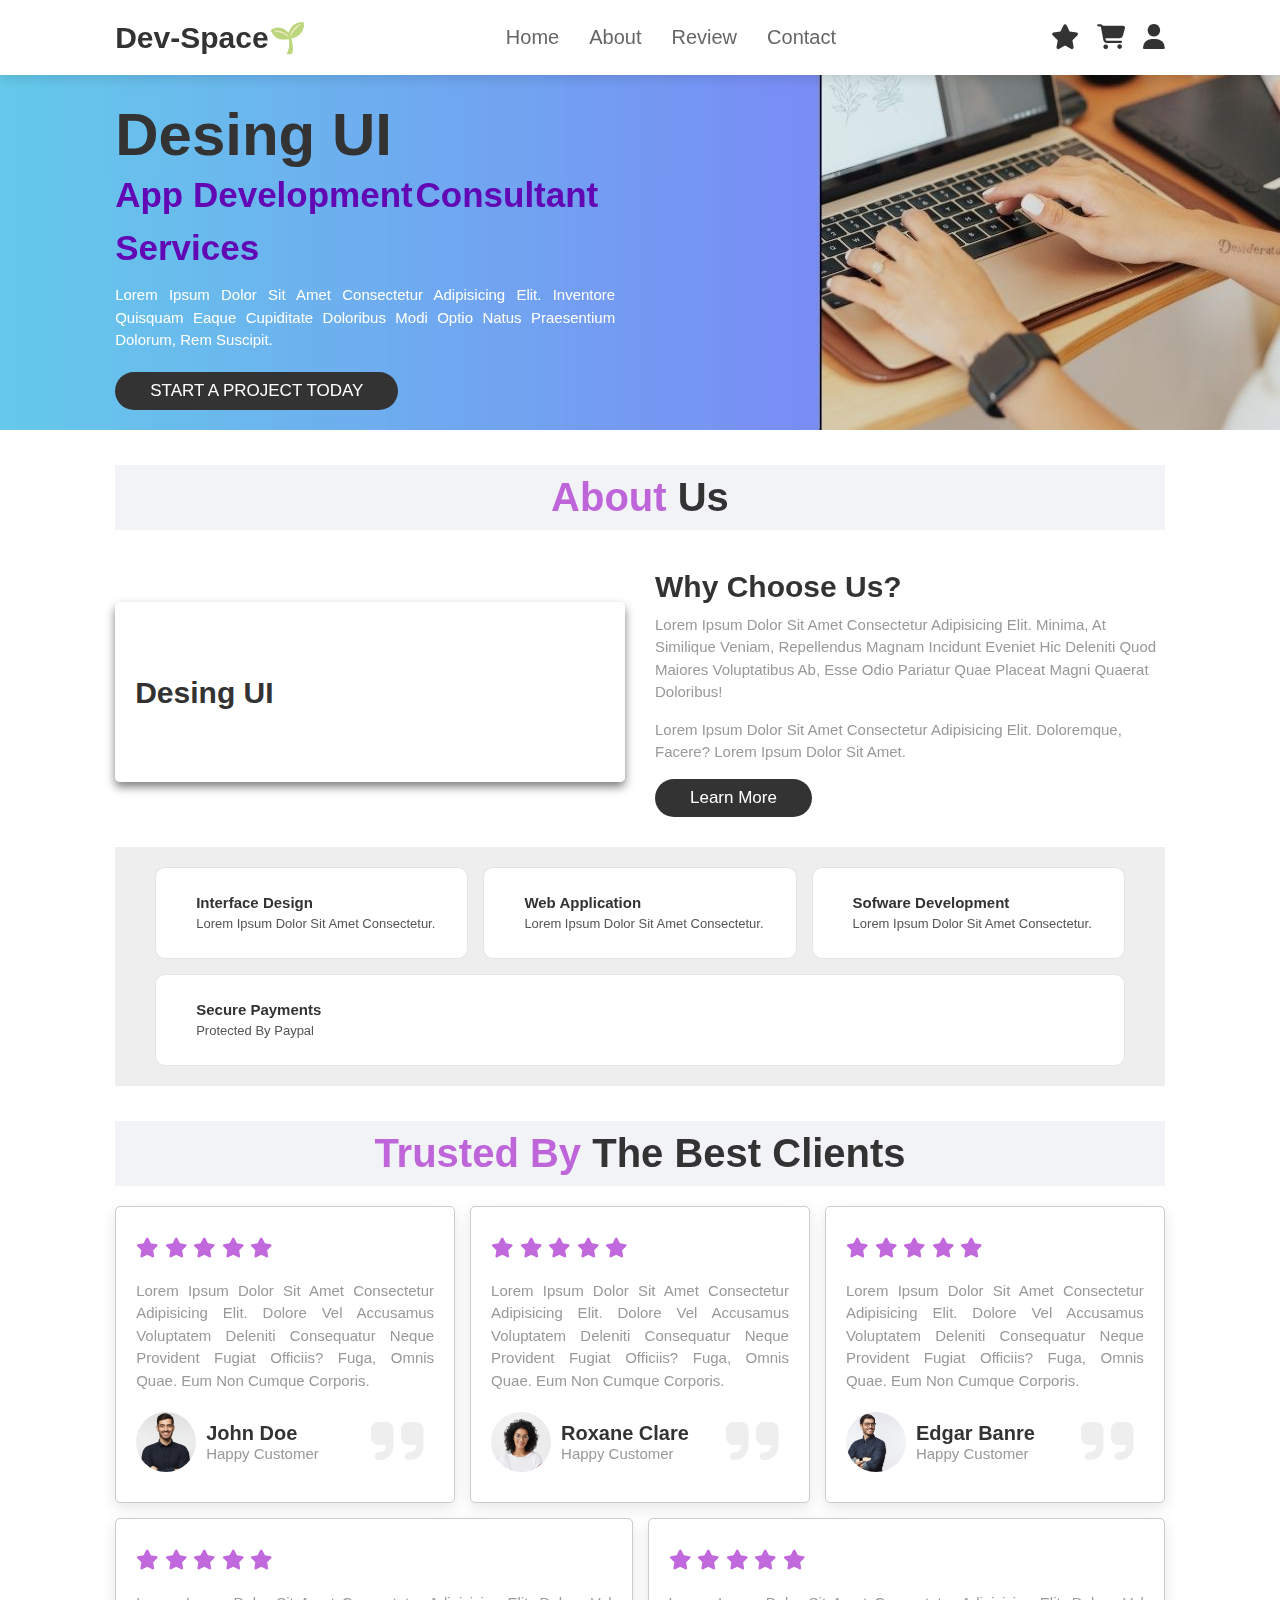
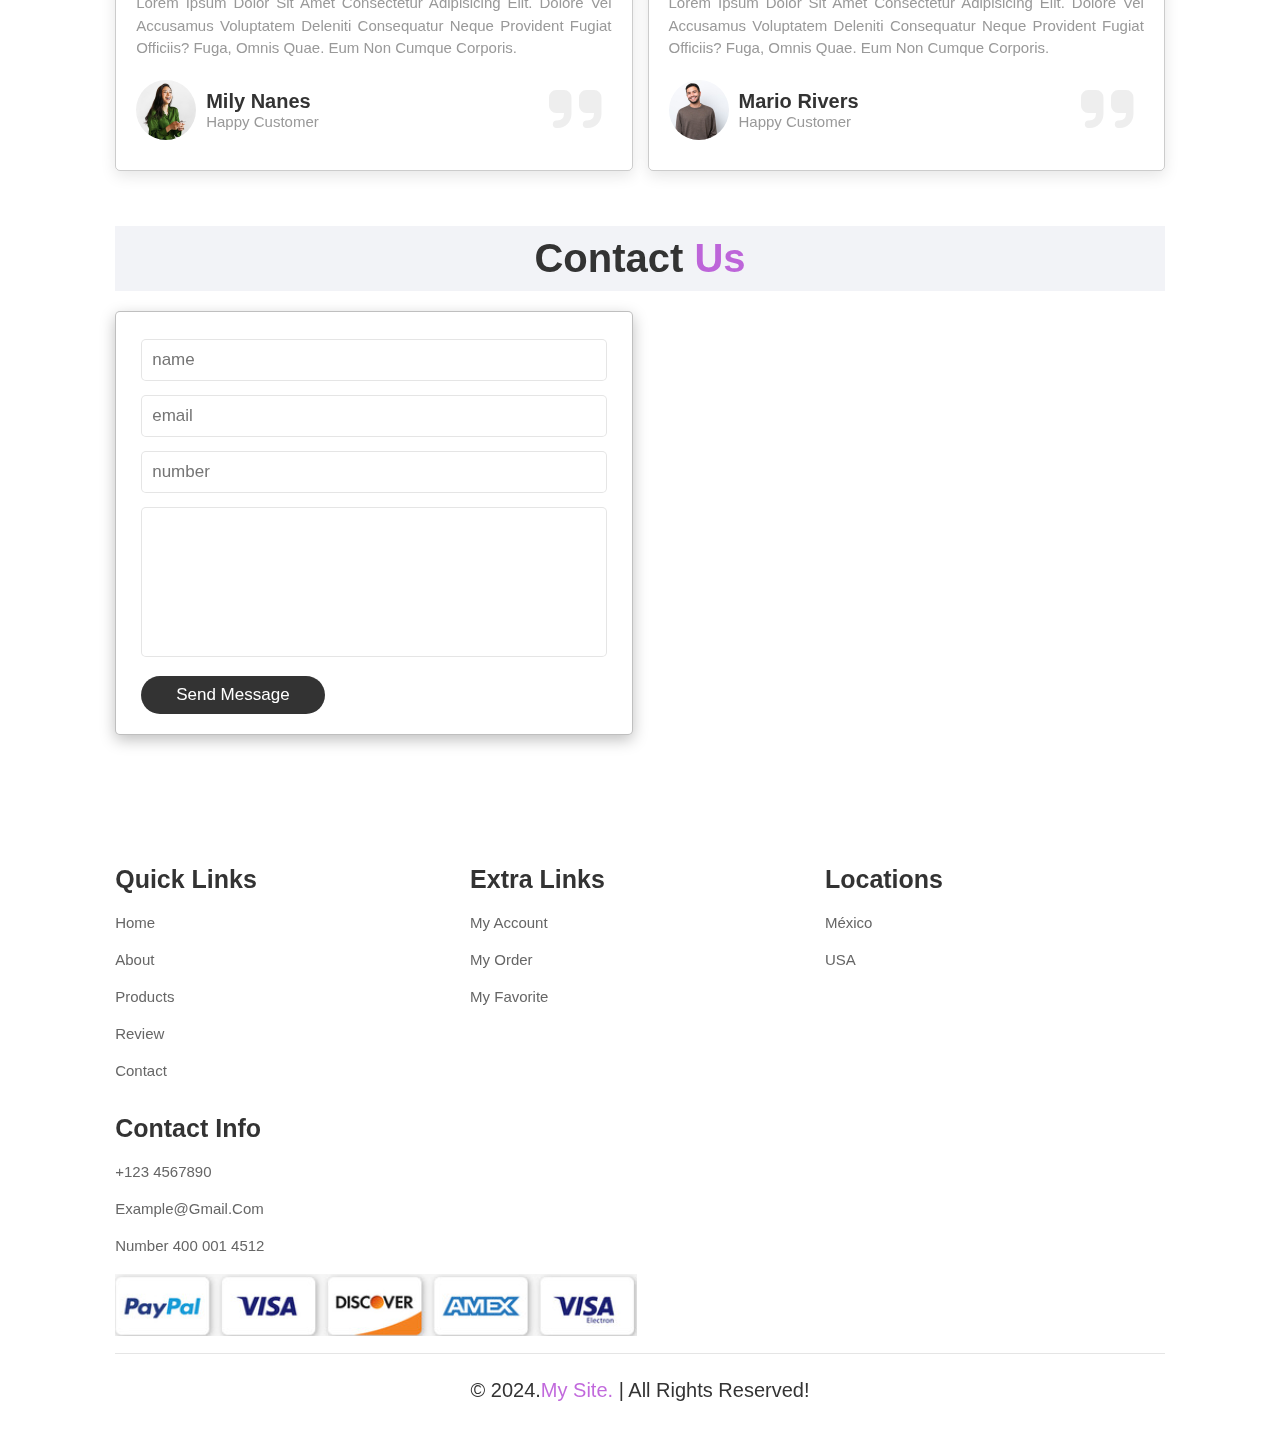
==== commit 036eb555: "style: content lading page" ====
--- a/index.html
+++ b/index.html
@@ -8,7 +8,7 @@
   <meta http-equiv="X-UA-Compatible" content="IE=edge">
   <meta name="viewport" content="width=device-width, initial-scale=1.0">
   <link rel="stylesheet" href="style.css">
-  <title>Website Responsive flower website design tutorial</title>
+  <title>Website Responsive website design tutorial</title>
 <!-- font awesome  cdn link--> 
  <link rel="stylesheet" href="https://cdnjs.cloudflare.com/ajax/libs/font-awesome/6.7.1/css/all.min.css">  
 </head>
--- a/style.css
+++ b/style.css
@@ -141,7 +141,7 @@
   .home .content span{
     font-size: 3.5rem;
     font-weight: bold;
-    color: rgba(158, 37, 214, 0.658);
+    color: rgb(97, 7, 180);
     padding: 1rem 0;
     line-height: 1.5;
   }
--- a/style.css
+++ b/style.css
@@ -141,7 +141,7 @@
   .home .content span{
     font-size: 3.5rem;
     font-weight: bold;
-    color: rgba(158, 37, 214, 0.658);
+    color: rgb(97, 7, 180);
     padding: 1rem 0;
     line-height: 1.5;
   }
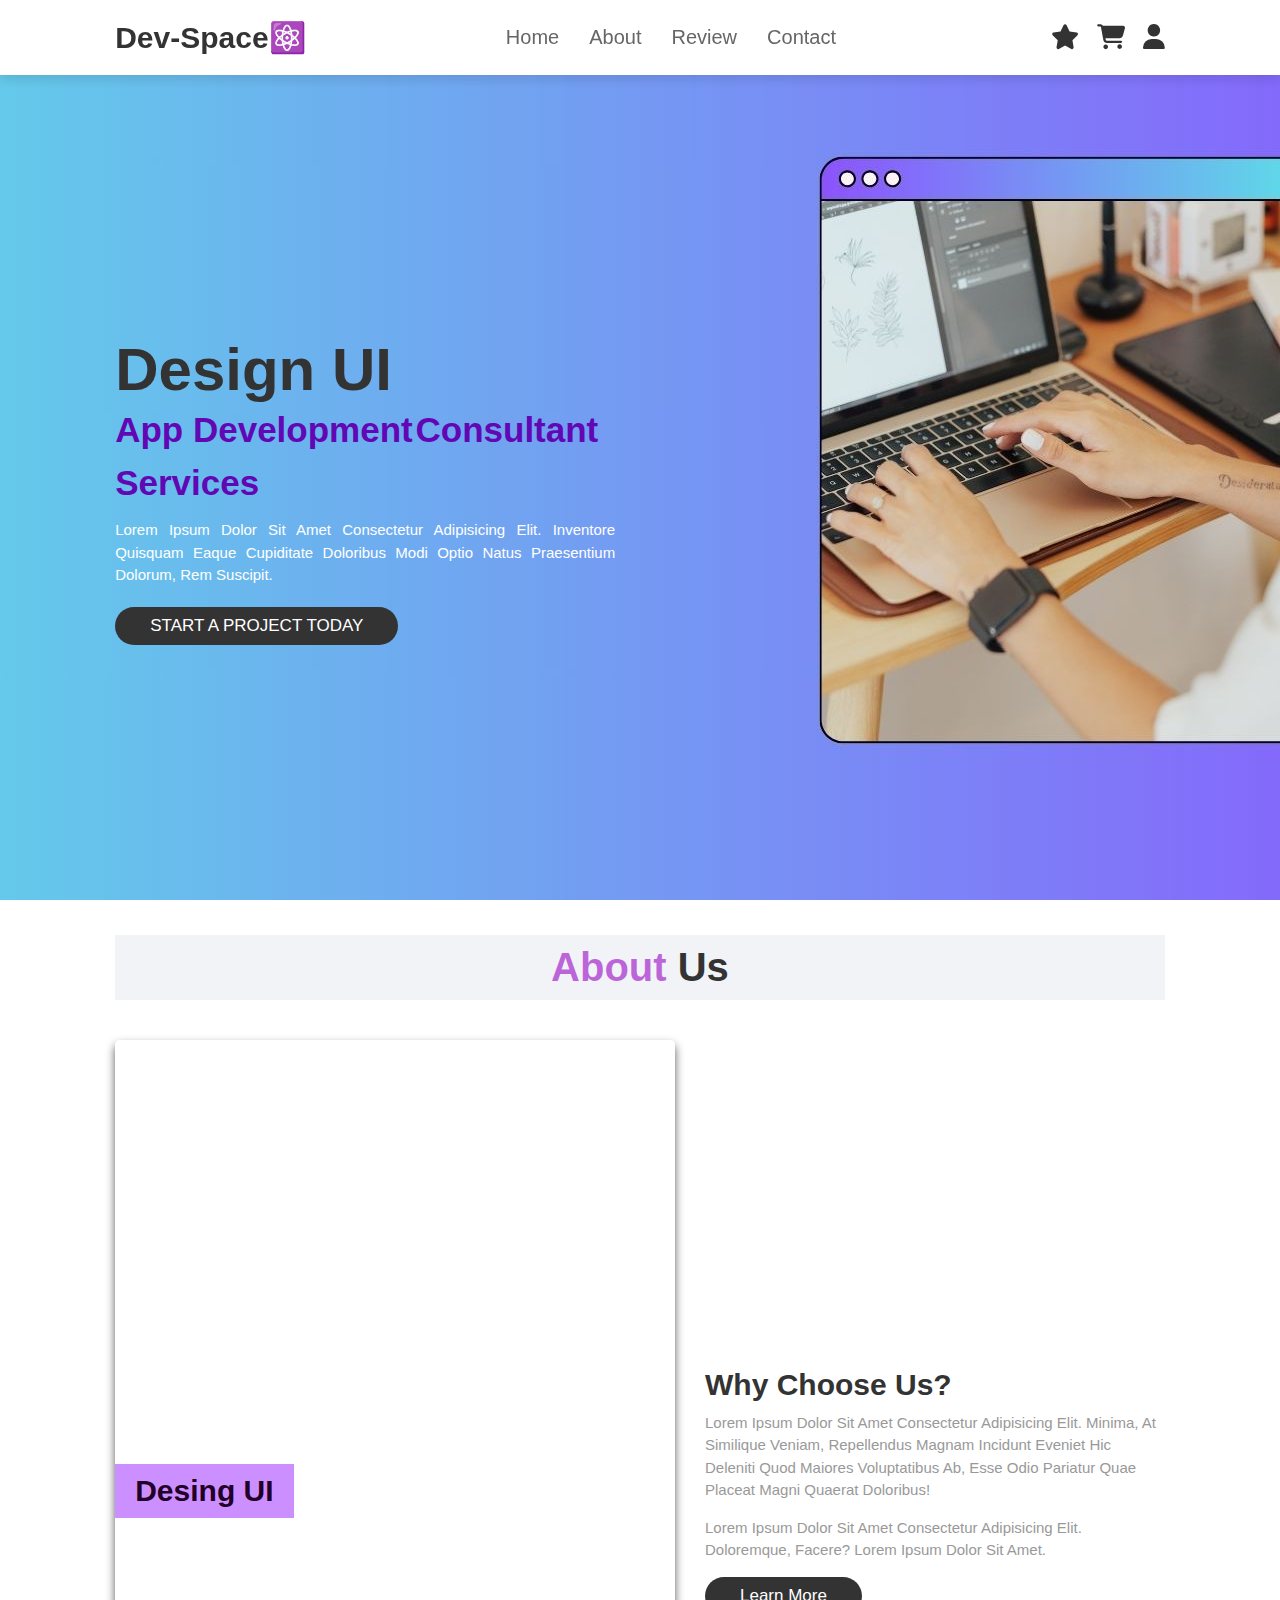
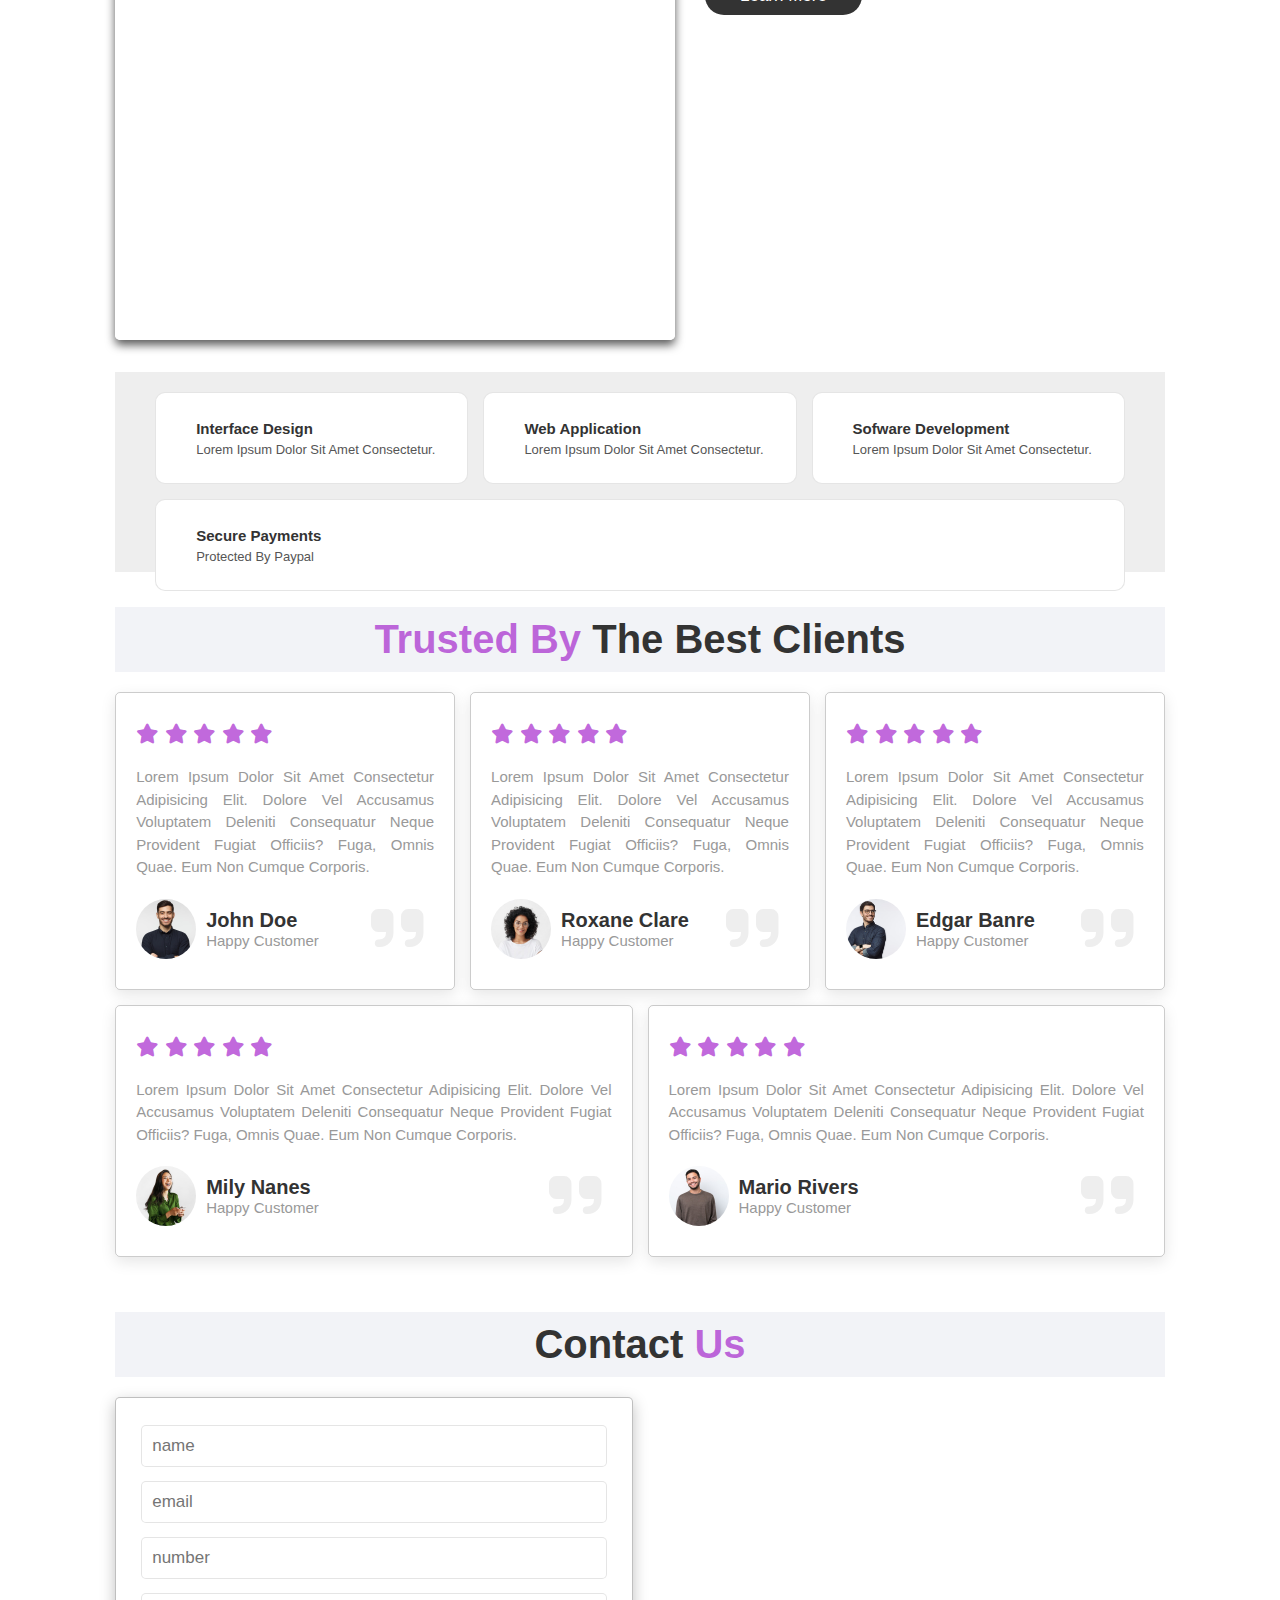
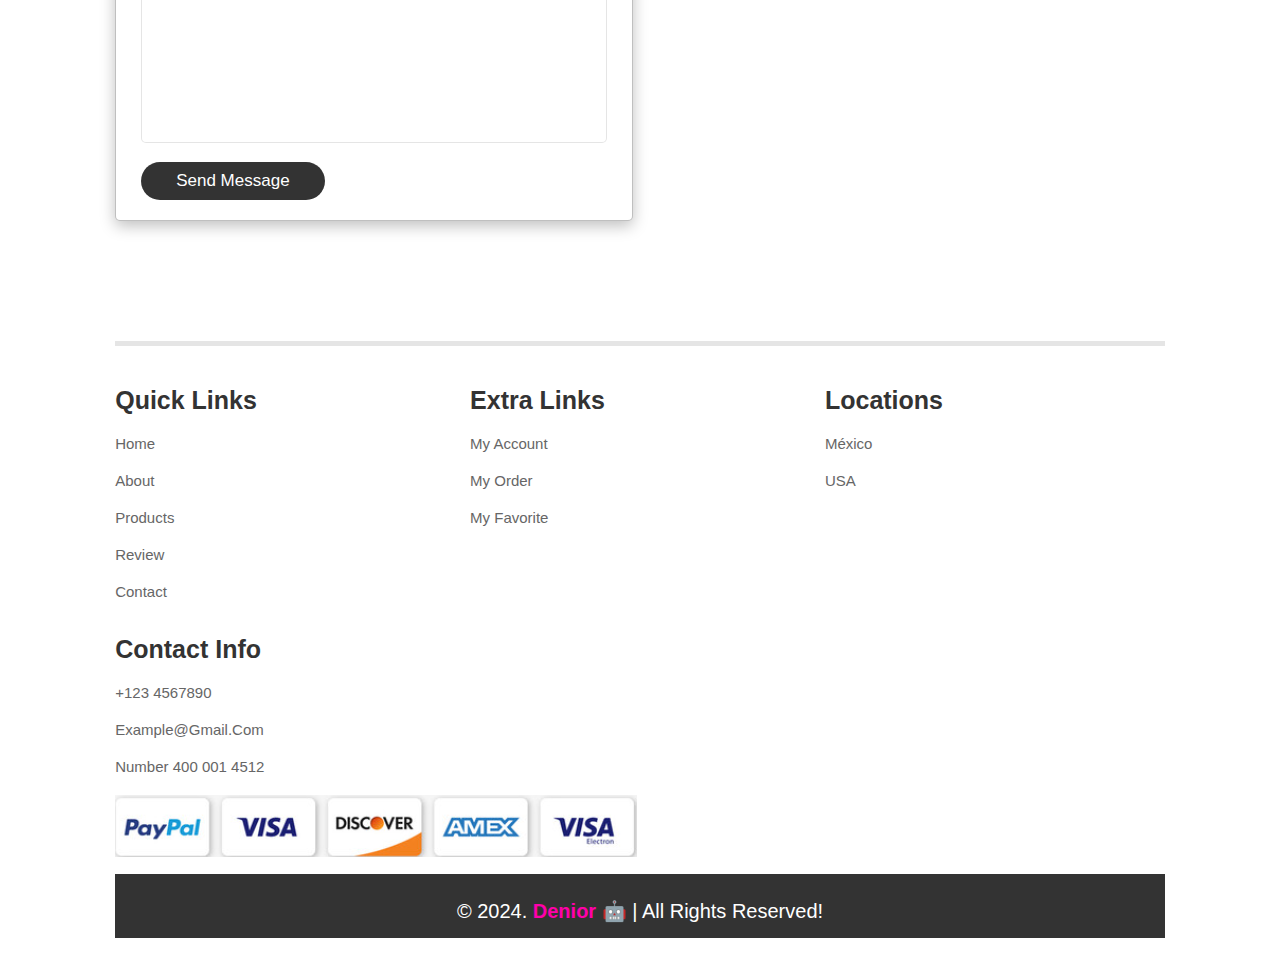
==== commit a31e8e02: "style: Implement position with CSS" ====
--- a/index.html
+++ b/index.html
@@ -19,7 +19,7 @@
     
     <input type="checkbox" name="" id="toggler">
     <label for="toggler" class="fas fa-bars"></label>
-    <a href="" class="logo">dev-space<span>🌱</span></a>
+    <a href="" class="logo">dev-space<span>⚛️</span></a>
     
     <nav class="navbar">
       <ul>
@@ -37,15 +37,15 @@
   </header>
   
 <!--   home section starts -->
-  <section class="home" id="home">
+  <main class="home" id="home">
     <div class="content">
-      <h3>Desing UI</h3>
+      <h3>Design UI</h3>
       <span>App Development</span>
       <span>Consultant services</span>
       <p>Lorem ipsum dolor sit amet consectetur adipisicing elit. Inventore quisquam eaque cupiditate doloribus modi optio natus praesentium dolorum, rem suscipit.</p>
       <a href="#" class="btn">START A PROJECT TODAY</a>
     </div>
-  </section>
+  </main>
   
 <!--   about section stars -->
   <section class="about" id="about">
@@ -273,7 +273,7 @@
 
         </div>
 
-        <div class="credit"> &copy; 2024.<span>My site.</span> | all rights reserved! </div>
+        <div class="credit"> &copy; 2024.<span> denior 🤖 </span> | all rights reserved! </div>
       </footer>
   
 </body>--- a/style.css
+++ b/style.css
@@ -22,10 +22,11 @@
     scroll-padding-top: 6rem;
     overflow-x: hidden;
   }
-  section, footer{
+  section, main, footer{
     padding: 2rem 9%; /* rem es el tamaño de la caja, % mantiene relaciónal margen que se alinea con el logo, se adapta al tamaño*/
     padding-top: 10rem;
   }
+
   .about{
     padding-top: 1.5rem;
     padding-bottom: 0;
@@ -89,9 +90,11 @@
     color: #333;
     font-weight: bold;
   }
-  
-  header .logo span{
-    color:var(--purple);
+
+  header .logo:is(:hover,:active){
+    font-size: 3rem;
+    color: var(--purple);
+    font-weight: bold;
   }
   
   header .navbar a{
@@ -107,6 +110,12 @@
   .icons a{
     font-size: 2.5rem;
     color: #333;
+    margin-left: 1.5rem;
+  }
+
+  .icons a:is(:hover,:active){
+    font-size: 2.5rem;
+    color: var(--purple);
     margin-left: 1.5rem;
   }
   
@@ -127,6 +136,7 @@
   .home{
     display: flex;
     align-items: center;
+    height: 100vh;
     background-image:url(images/fondo1.jpg);
     background-position: center;
     background-repeat: no-repeat;
@@ -163,27 +173,27 @@
     padding-bottom: 3rem;
   }
   .about .row .video-container{
-    flex: 1 1 40rem;
+    flex: 1 1 50rem;
     position: relative;
   }
   
   .about .row .video-container iframe{
     width: 100%;
-    height: 100%;
+    height: 100vh;
     border: 1.5rem solid #fff;
     border-radius: .5rem;
-    box-shadow: 0 .5rem 1rem rgba(0,0,0,.5);
+    box-shadow: 0 .5rem 1rem rgba(0, 0, 0, 0.651);
     object-fit: cover;
   }
   .about .row .video-container h3{
     position: absolute;
     top:50%; transform: translateY(-50%);
     font-size: 3rem;
-    color: #333;
-    background: #fff;
+    color: #220027;
+    background-color:rgba(140, 0, 255, 0.438);
     padding:1rem 2rem;
     text-align: center;
-    mix-blend-mode: screen;
+    /* mix-blend-mode: screen; */
   }
   .about .row .content{
     flex: 1 1 40rem;
@@ -201,6 +211,8 @@
   }
   
   .icons-container{
+    width: 100%;
+    height: 200px;
     background:#eee;
     display: flex;
     flex-wrap: wrap;
@@ -450,10 +462,13 @@
     display: flex;
     flex-wrap: wrap;
     gap: 1.5rem;
+    border-top: .5rem solid rgba(0,0,0,.1);
+    padding-top: 30px;
   }
   
   .footer .box-container .box{
     flex: 1 1 25rem;
+    
   }
   
   .footer .box-container .box h3{
@@ -484,16 +499,18 @@
     margin-top: 1.5rem;
     padding-top: 2.5rem;
     font-size: 2rem;
-    color:#333;
-    border-top: .1rem solid rgba(0,0,0,.1);
+    color:#fff;
+
   }
   
   .footer .credit span{
-    color:var(--purple);
-  }
-  
-  
-  
+    color:rgb(255, 0, 170);
+    font-weight: bold;
+  }
+  .footer .credit{
+    background-color: #333;
+  }
+
   /* media queries */
   @media (max-width:991px){
     html{
@@ -582,6 +599,8 @@
     .icons-container .icons span{
       font-size: 1.4rem;
     }
+
+    
     
   }
   
--- a/style.css
+++ b/style.css
@@ -22,10 +22,11 @@
     scroll-padding-top: 6rem;
     overflow-x: hidden;
   }
-  section, footer{
+  section, main, footer{
     padding: 2rem 9%; /* rem es el tamaño de la caja, % mantiene relaciónal margen que se alinea con el logo, se adapta al tamaño*/
     padding-top: 10rem;
   }
+
   .about{
     padding-top: 1.5rem;
     padding-bottom: 0;
@@ -89,9 +90,11 @@
     color: #333;
     font-weight: bold;
   }
-  
-  header .logo span{
-    color:var(--purple);
+
+  header .logo:is(:hover,:active){
+    font-size: 3rem;
+    color: var(--purple);
+    font-weight: bold;
   }
   
   header .navbar a{
@@ -107,6 +110,12 @@
   .icons a{
     font-size: 2.5rem;
     color: #333;
+    margin-left: 1.5rem;
+  }
+
+  .icons a:is(:hover,:active){
+    font-size: 2.5rem;
+    color: var(--purple);
     margin-left: 1.5rem;
   }
   
@@ -127,6 +136,7 @@
   .home{
     display: flex;
     align-items: center;
+    height: 100vh;
     background-image:url(images/fondo1.jpg);
     background-position: center;
     background-repeat: no-repeat;
@@ -163,27 +173,27 @@
     padding-bottom: 3rem;
   }
   .about .row .video-container{
-    flex: 1 1 40rem;
+    flex: 1 1 50rem;
     position: relative;
   }
   
   .about .row .video-container iframe{
     width: 100%;
-    height: 100%;
+    height: 100vh;
     border: 1.5rem solid #fff;
     border-radius: .5rem;
-    box-shadow: 0 .5rem 1rem rgba(0,0,0,.5);
+    box-shadow: 0 .5rem 1rem rgba(0, 0, 0, 0.651);
     object-fit: cover;
   }
   .about .row .video-container h3{
     position: absolute;
     top:50%; transform: translateY(-50%);
     font-size: 3rem;
-    color: #333;
-    background: #fff;
+    color: #220027;
+    background-color:rgba(140, 0, 255, 0.438);
     padding:1rem 2rem;
     text-align: center;
-    mix-blend-mode: screen;
+    /* mix-blend-mode: screen; */
   }
   .about .row .content{
     flex: 1 1 40rem;
@@ -201,6 +211,8 @@
   }
   
   .icons-container{
+    width: 100%;
+    height: 200px;
     background:#eee;
     display: flex;
     flex-wrap: wrap;
@@ -450,10 +462,13 @@
     display: flex;
     flex-wrap: wrap;
     gap: 1.5rem;
+    border-top: .5rem solid rgba(0,0,0,.1);
+    padding-top: 30px;
   }
   
   .footer .box-container .box{
     flex: 1 1 25rem;
+    
   }
   
   .footer .box-container .box h3{
@@ -484,16 +499,18 @@
     margin-top: 1.5rem;
     padding-top: 2.5rem;
     font-size: 2rem;
-    color:#333;
-    border-top: .1rem solid rgba(0,0,0,.1);
+    color:#fff;
+
   }
   
   .footer .credit span{
-    color:var(--purple);
-  }
-  
-  
-  
+    color:rgb(255, 0, 170);
+    font-weight: bold;
+  }
+  .footer .credit{
+    background-color: #333;
+  }
+
   /* media queries */
   @media (max-width:991px){
     html{
@@ -582,6 +599,8 @@
     .icons-container .icons span{
       font-size: 1.4rem;
     }
+
+    
     
   }
   
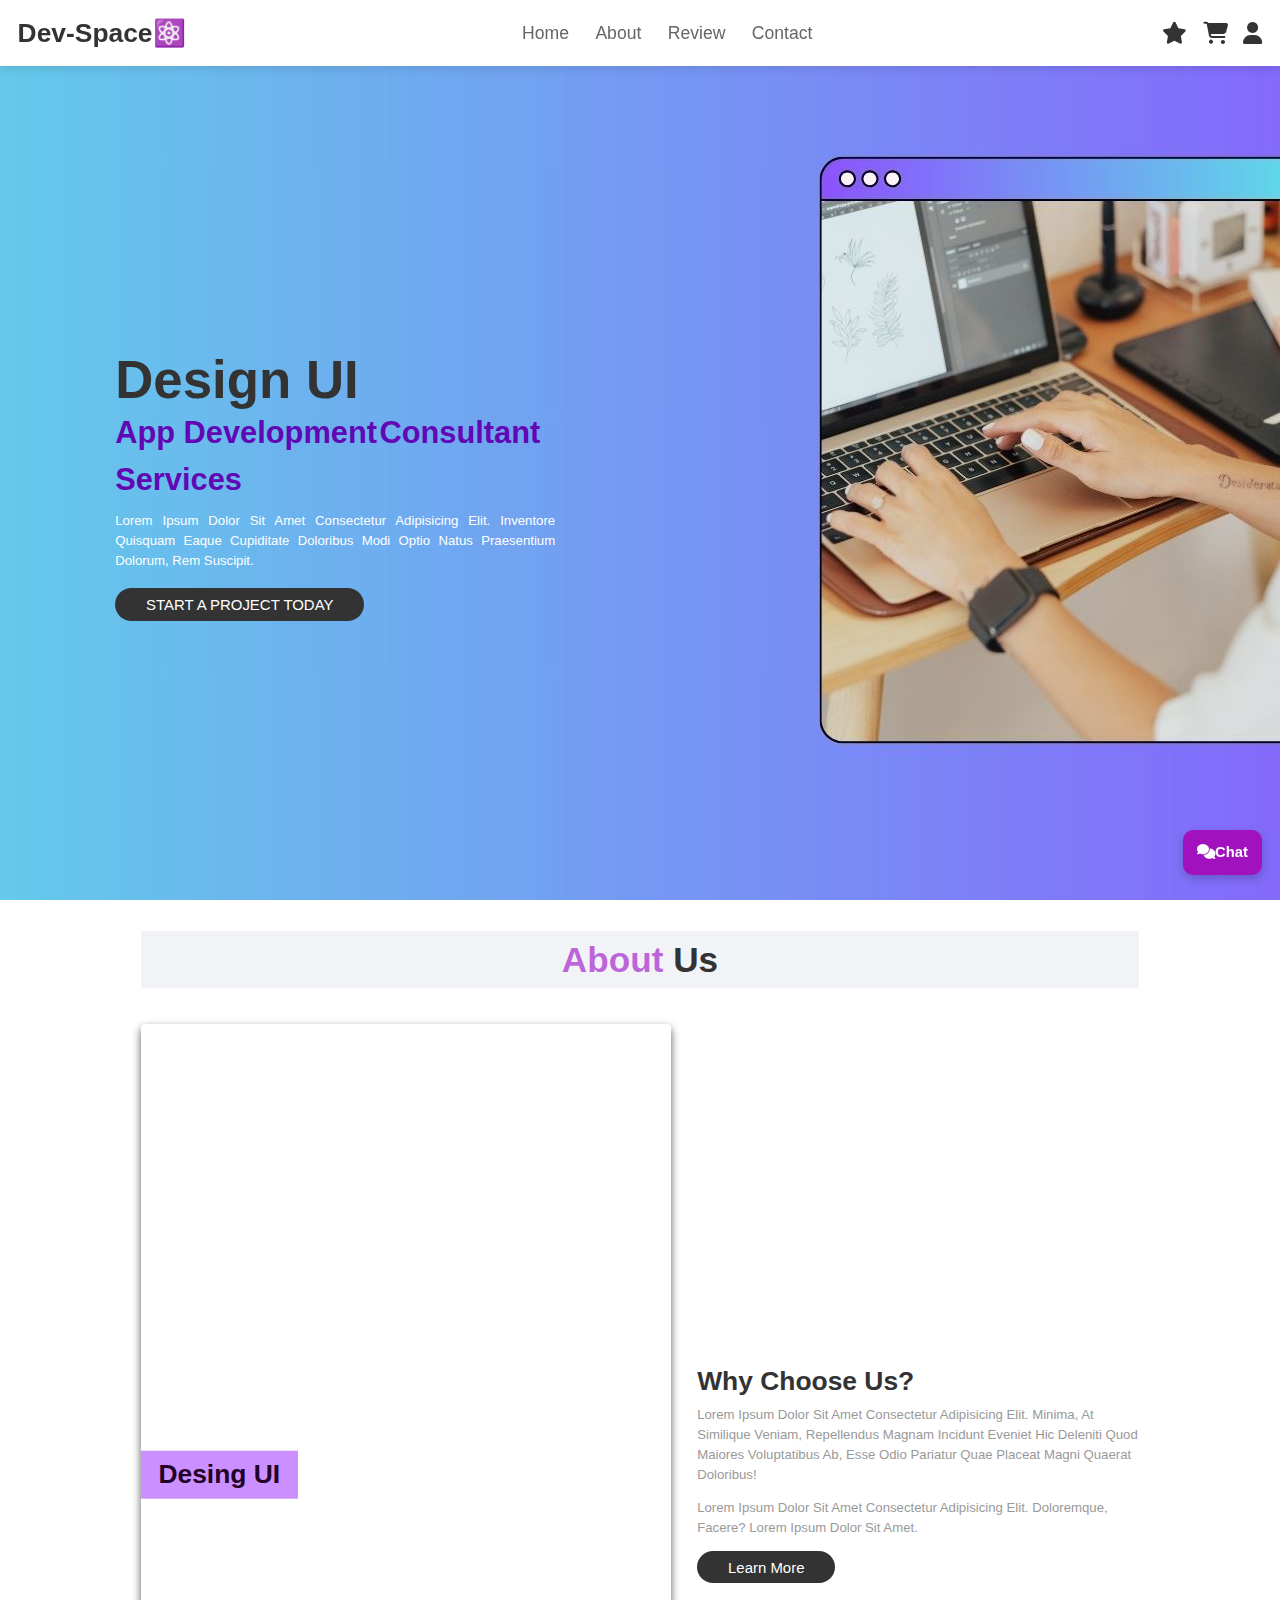
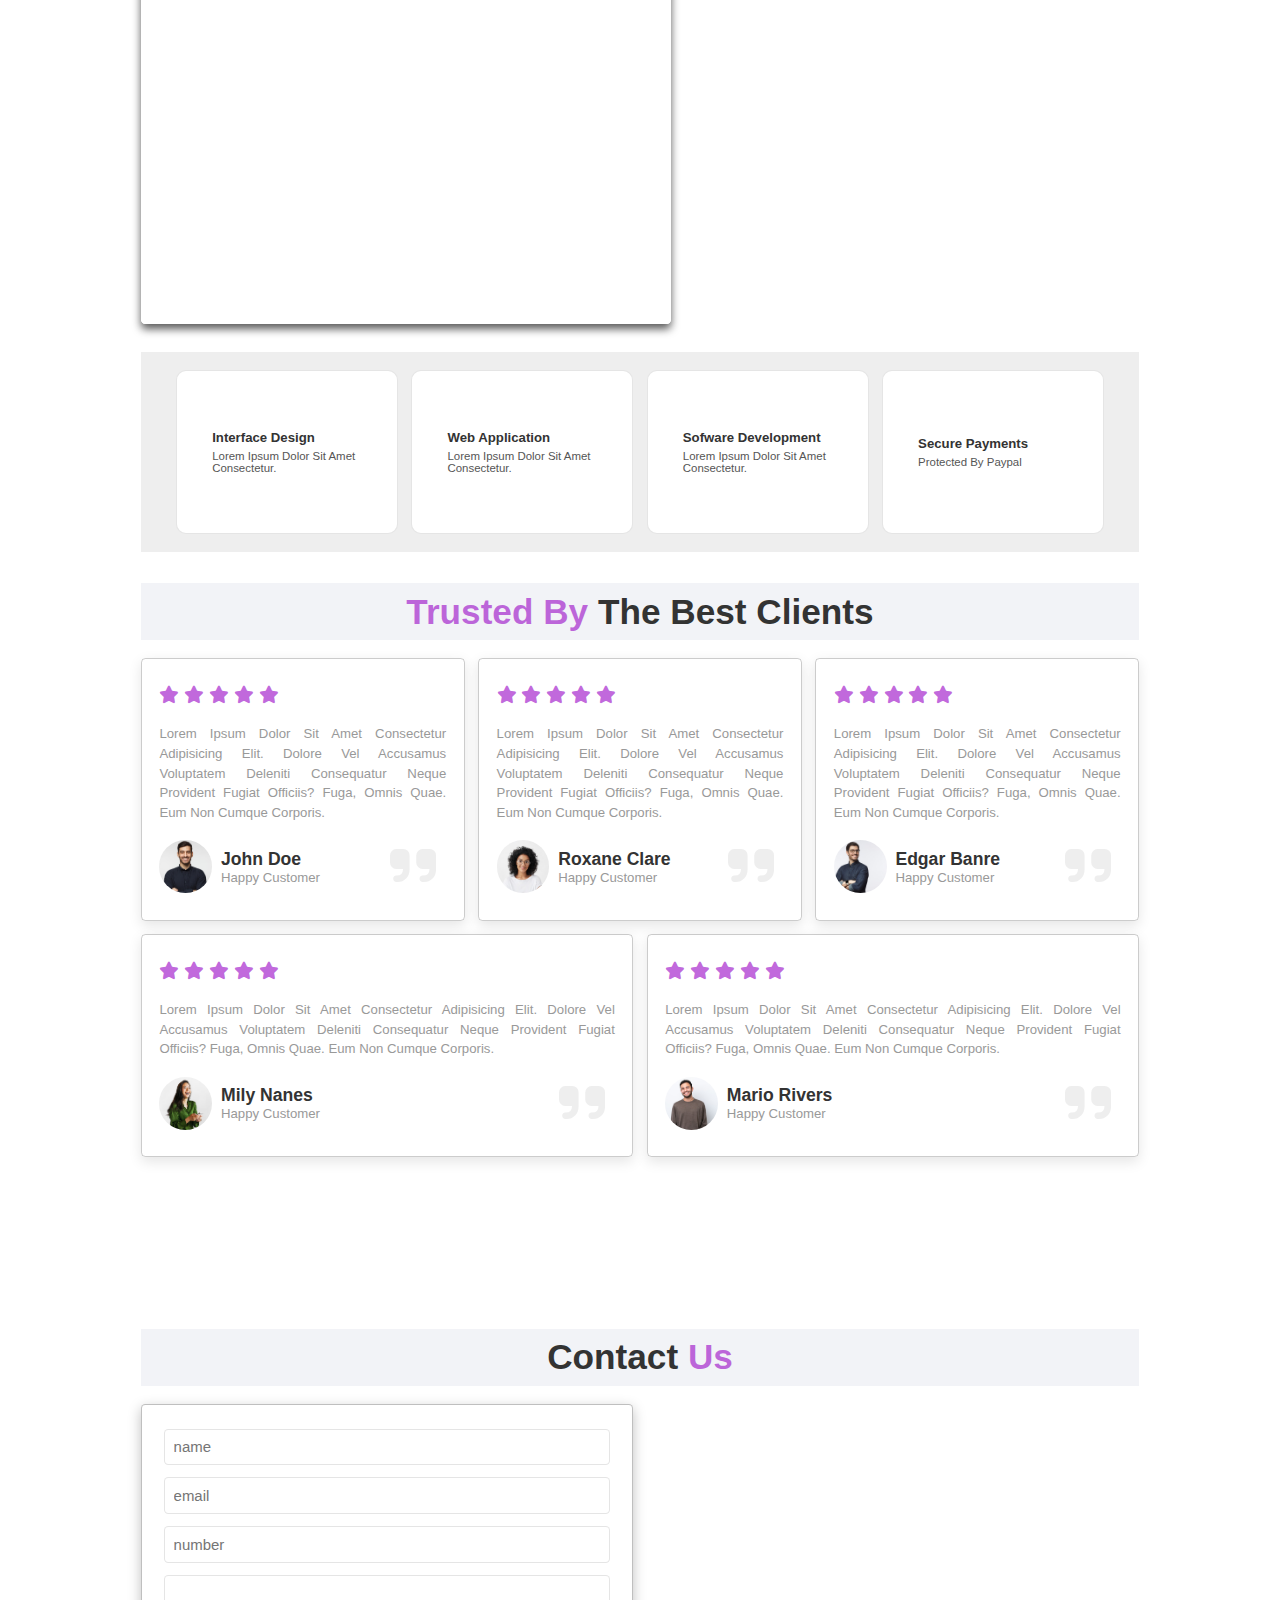
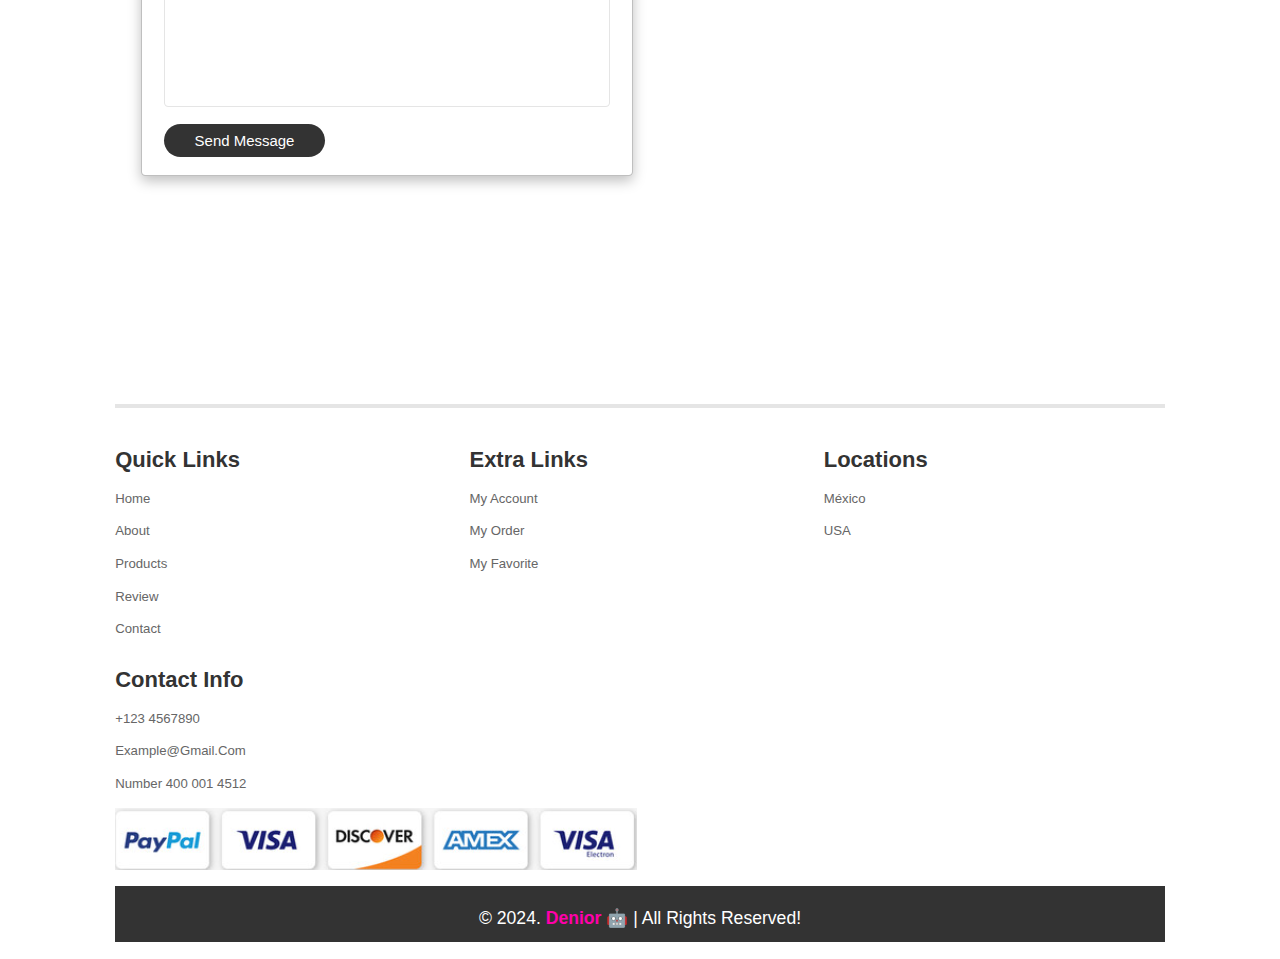
==== commit 467b88a7: "style: Implement media queries" ====
--- a/index.html
+++ b/index.html
@@ -275,5 +275,15 @@
 
         <div class="credit"> &copy; 2024.<span> denior 🤖 </span> | all rights reserved! </div>
       </footer>
+
+
+      <div class="chat-button">
+        <a href="#" class="chat-link">
+            <!-- Icono de Font Awesome para chat -->
+            <i class="fas fa-comments chat-icon"></i>
+            Chat
+        </a>
+      </div>
+
   
 </body>--- a/style.css
+++ b/style.css
@@ -511,8 +511,53 @@
     background-color: #333;
   }
 
+   /* Estilo para el botón flotante */
+   .chat-button {
+    position: fixed; 
+    bottom: 25px; 
+    right: 2rem; 
+    background-color: rgb(162, 17, 190); 
+    border-radius: 10px; 
+    box-shadow: 0 4px 10px rgba(0, 0, 0, 0.2);
+    z-index: 1000; 
+    display: flex; 
+    align-items: center; 
+    padding: 1.65rem 1.65rem;
+    font-size: 1.68rem; 
+    color: white;
+    font-weight: bold; 
+    transition: background-color 0.3s, transform 0.2s ease-in-out; 
+  }
+
+  /* Estilo del enlace */
+  .chat-link {
+    text-decoration: none; 
+    display: flex; 
+    align-items: center; 
+    color: white; 
+  }
+
+  /* Estilo del logo dentro del botón */
+  .chat-logo {
+    width: 25px; 
+    height: auto;
+    margin-right: 0.7rem; 
+  }
+
+  /* Estilo para el texto "Chat" */
+  .chat-button span {
+    font-size: 1.2rem; 
+  }
+
+  /* Efecto al pasar el ratón */
+  .chat-button:hover {
+    background-color: rgb(135, 72, 148);
+    transform: scale(1.1); 
+  }
+
+
   /* media queries */
-  @media (max-width:991px){
+  @media (min-width:991px) and (max-width: 1400px){
     html{
       font-size: 55%;
     }
--- a/style.css
+++ b/style.css
@@ -511,8 +511,53 @@
     background-color: #333;
   }
 
+   /* Estilo para el botón flotante */
+   .chat-button {
+    position: fixed; 
+    bottom: 25px; 
+    right: 2rem; 
+    background-color: rgb(162, 17, 190); 
+    border-radius: 10px; 
+    box-shadow: 0 4px 10px rgba(0, 0, 0, 0.2);
+    z-index: 1000; 
+    display: flex; 
+    align-items: center; 
+    padding: 1.65rem 1.65rem;
+    font-size: 1.68rem; 
+    color: white;
+    font-weight: bold; 
+    transition: background-color 0.3s, transform 0.2s ease-in-out; 
+  }
+
+  /* Estilo del enlace */
+  .chat-link {
+    text-decoration: none; 
+    display: flex; 
+    align-items: center; 
+    color: white; 
+  }
+
+  /* Estilo del logo dentro del botón */
+  .chat-logo {
+    width: 25px; 
+    height: auto;
+    margin-right: 0.7rem; 
+  }
+
+  /* Estilo para el texto "Chat" */
+  .chat-button span {
+    font-size: 1.2rem; 
+  }
+
+  /* Efecto al pasar el ratón */
+  .chat-button:hover {
+    background-color: rgb(135, 72, 148);
+    transform: scale(1.1); 
+  }
+
+
   /* media queries */
-  @media (max-width:991px){
+  @media (min-width:991px) and (max-width: 1400px){
     html{
       font-size: 55%;
     }
